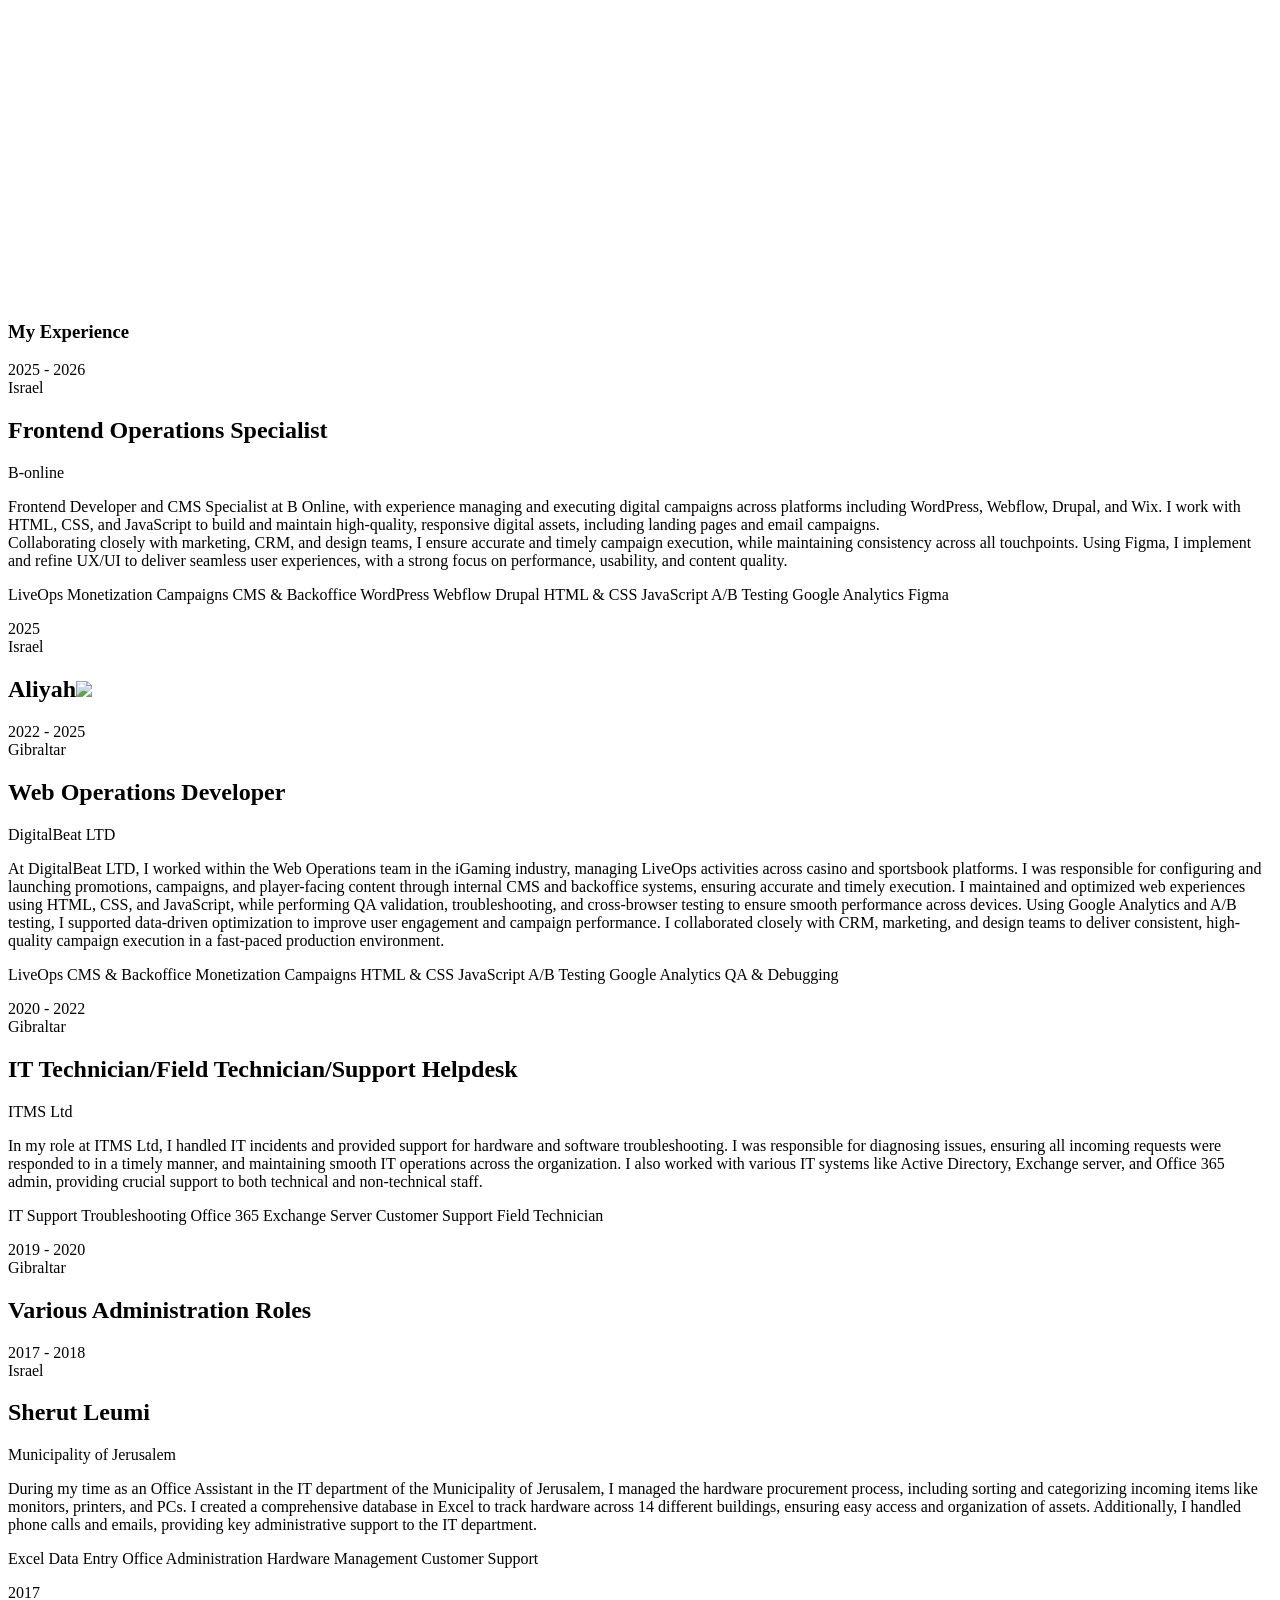
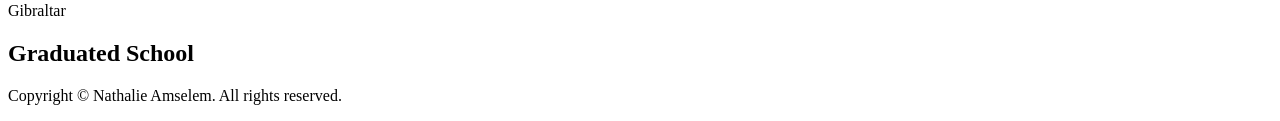
==== experience.html @ a45809c9 "Update experience.html" ====
<!DOCTYPE HTML>
<html>

<head>
    <!-- FAVICON and Tab Name-->
    <title>Nathalie Amselem</title>
    <link rel="icon" type="image/x-icon" href="images/n-favicon.png">

    <meta charset="utf-8" />
    <meta name="viewport" content="width=device-width, initial-scale=1, user-scalable=no" />
    <meta name="robots" content="noindex, nofollow">

    <!-- Fonts -->
    <link rel="preconnect" href="https://fonts.googleapis.com">
    <link rel="preconnect" href="https://fonts.gstatic.com" crossorigin>
    <link
        href="https://fonts.googleapis.com/css2?family=Assistant:wght@200..800&family=Old+Standard+TT:ital,wght@0,400;0,700;1,400&display=swap"
        rel="stylesheet">

    <!-- Link to CSS-->
    <link rel="stylesheet" href="style.css" />
    <link rel="stylesheet" href="background.css" />
    <script src="https://kit.fontawesome.com/14cfbcea0d.js" crossorigin="anonymous"></script>

    <link rel="stylesheet" href="https://cdnjs.cloudflare.com/ajax/libs/font-awesome/6.6.0/css/all.min.css"
        integrity="sha512-Kc323vGBEqzTmouAECnVceyQqyqdsSiqLQISBL29aUW4U/M7pSPA/gEUZQqv1cwx4OnYxTxve5UMg5GT6L4JJg=="
        crossorigin="anonymous" referrerpolicy="no-referrer" />

    <!-- Pages -->
    <link rel="prefetch" href="index.html" />
    <link rel="prefetch" href="projects.html" />
    <link rel="prefetch" href="experience.html" />
    <link rel="prefetch" href="contact.html" />
    <link rel="prefetch" href="playpen.html" />

</head>

<body>

    <div class="contact-background">
        <video autoplay muted loop playsinline>
            <source src="images/contact-background.mp4" type="video/mp4">
            Your browser does not support the video tag.
        </video>
    </div>

    <header>

        <nav class="nav-bar">
            <div class="svg-icon" data-title="Home">
                <a href="index.html">
                    <svg xmlns="http://www.w3.org/2000/svg" width="24" height="24" viewBox="0 0 24 24" fill="none"
                        stroke="white" stroke-width="2" stroke-linecap="round" stroke-linejoin="round">
                        <path d="M3 9l9-7 9 7v11a2 2 0 0 1-2 2H5a2 2 0 0 1-2-2z"></path>
                        <polyline points="9 22 9 12 15 12 15 22"></polyline>
                    </svg>
                </a>
            </div>
            <div class="svg-icon" data-title="Projects">
                <a href="projects.html">
                    <svg xmlns="http://www.w3.org/2000/svg" width="24" height="24" viewBox="0 0 24 24" fill="none"
                        stroke="white" stroke-width="2" stroke-linecap="round" stroke-linejoin="round">
                        <path d="M22 19a2 2 0 0 1-2 2H4a2 2 0 0 1-2-2V5a2 2 0 0 1 2-2h5l2 3h9a2 2 0 0 1 2 2z">
                        </path>
                    </svg>
                </a>
            </div>
            <div class="svg-icon" data-title="Experience">
                <a href="experience.html">
                    <svg xmlns="http://www.w3.org/2000/svg" width="24" height="24" viewBox="0 0 24 24" fill="none"
                        stroke="white" stroke-width="2" stroke-linecap="round" stroke-linejoin="round">
                        <rect x="2" y="7" width="20" height="14" rx="2" ry="2"></rect>
                        <path d="M16 21V5a2 2 0 0 0-2-2h-4a2 2 0 0 0-2 2v16"></path>
                    </svg>
                </a>
            </div>
            <div class="svg-icon" data-title="Contact">
                <a href="contact.html">
                    <svg xmlns="http://www.w3.org/2000/svg" width="24" height="24" viewBox="0 0 24 24" fill="none"
                        stroke="white" stroke-width="2" stroke-linecap="round" stroke-linejoin="round">
                        <path d="M11 4H4a2 2 0 0 0-2 2v14a2 2 0 0 0 2 2h14a2 2 0 0 0 2-2v-7"></path>
                        <path d="M18.5 2.5a2.121 2.121 0 0 1 3 3L12 15l-4 1 1-4 9.5-9.5z"></path>
                    </svg>
                </a>
            </div>
            <div class="svg-icon" data-title="Play Pen">
                <a href="playpen.html">
                    <svg xmlns="http://www.w3.org/2000/svg" width="24" height="24" viewBox="2 2 20 20" fill="none"
                        stroke="white" stroke-width="2" stroke-linecap="round" stroke-linejoin="round">
                        <line x1="6" x2="10" y1="11" y2="11" />
                        <line x1="8" x2="8" y1="9" y2="13" />
                        <line x1="15" x2="15.01" y1="12" y2="12" />
                        <line x1="18" x2="18.01" y1="10" y2="10" />
                        <path
                            d="M17.32 5H6.68a4 4 0 0 0-3.978 3.59c-.006.052-.01.101-.017.152C2.604 9.416 2 14.456 2 16a3 3 0 0 0 3 3c1 0 1.5-.5 2-1l1.414-1.414A2 2 0 0 1 9.828 16h4.344a2 2 0 0 1 1.414.586L17 18c.5.5 1 1 2 1a3 3 0 0 0 3-3c0-1.545-.604-6.584-.685-7.258-.007-.05-.011-.1-.017-.151A4 4 0 0 0 17.32 5z" />
                    </svg>
                </a>
            </div>
        </nav>

    </header>

    <main>

        <h3 class="experience-h3">My Experience</h3>

        <div class="experience">

            <div class="experience-entry">
                <div class="experience-year">
                    <span>2025 - 2026<br>
                        Israel</span>
                </div>
                <div>
                    <div class="experience-line"></div>
                    <div class="experience-dot"></div>
                </div>
                <div class="experience-content">
                    <div class="experience-title">
                        <h2>Frontend Operations Specialist</h2>
                        <p>B-online</p>
                    </div>
<p>
Frontend Developer and CMS Specialist at B Online, with experience managing and executing digital campaigns across platforms including WordPress, Webflow, Drupal, and Wix. I work with HTML, CSS, and JavaScript to build and maintain high-quality, responsive digital assets, including landing pages and email campaigns. 
<br>
Collaborating closely with marketing, CRM, and design teams, I ensure accurate and timely campaign execution, while maintaining consistency across all touchpoints. Using Figma, I implement and refine UX/UI to deliver seamless user experiences, with a strong focus on performance, usability, and content quality.
</p>

<p class="skills">
    <span class="skill">LiveOps</span>
    <span class="skill">Monetization Campaigns</span>
    <span class="skill">CMS & Backoffice</span>
    <span class="skill">WordPress</span>
    <span class="skill">Webflow</span>
    <span class="skill">Drupal</span>
    <span class="skill">HTML & CSS</span>
    <span class="skill">JavaScript</span>
    <span class="skill">A/B Testing</span>
    <span class="skill">Google Analytics</span>
    <span class="skill">Figma</span>
</p>

                </div>
            </div>


            <div class="experience-entry">
                <div class="experience-year">
                    <span>2025<br>
                        Israel</span>

                </div>
                <div>
                    <div class="experience-line"></div>
                    <div class="experience-dot"></div>
                </div>
                <div class="experience-content">
                    <h2><span>Aliyah<img
                                src="https://images.emojiterra.com/google/noto-emoji/unicode-16.0/color/svg/1f1ee-1f1f1.svg"
                                class="il-flag"></img>
                        </span>
                    </h2>
                </div>
            </div>

            <div class="experience-entry">
                <div class="experience-year">
                    <span>2022 - 2025<br>
                        Gibraltar</span>
                </div>
                <div>
                    <div class="experience-line"></div>
                    <div class="experience-dot"></div>
                </div>
<div class="experience-content">
    <div class="experience-title">
        <h2>Web Operations Developer</h2>
        <p>DigitalBeat LTD</p>
    </div>
    <p>
        At DigitalBeat LTD, I worked within the Web Operations team in the iGaming industry, managing LiveOps activities across casino and sportsbook platforms. I was responsible for configuring and launching promotions, campaigns, and player-facing content through internal CMS and backoffice systems, ensuring accurate and timely execution.
        
        I maintained and optimized web experiences using HTML, CSS, and JavaScript, while performing QA validation, troubleshooting, and cross-browser testing to ensure smooth performance across devices. Using Google Analytics and A/B testing, I supported data-driven optimization to improve user engagement and campaign performance. 
        
        I collaborated closely with CRM, marketing, and design teams to deliver consistent, high-quality campaign execution in a fast-paced production environment.
    </p>
    <p class="skills">
        <span class="skill">LiveOps</span>
        <span class="skill">CMS & Backoffice</span>
        <span class="skill">Monetization Campaigns</span>
        <span class="skill">HTML & CSS</span>
        <span class="skill">JavaScript</span>
        <span class="skill">A/B Testing</span>
        <span class="skill">Google Analytics</span>
        <span class="skill">QA & Debugging</span>
    </p>
</div>

            </div>

            <div class="experience-entry">
                <div class="experience-year">
                    <span>2020 - 2022<br>
                        Gibraltar</span>
                </div>
                <div>
                    <div class="experience-line"></div>
                    <div class="experience-dot"></div>
                </div>
                <div class="experience-content">
                    <div class="experience-title">
                        <h2>IT Technician/Field Technician/Support Helpdesk</h2>
                        <p>ITMS Ltd</p>
                    </div>
                    <p>In my role at ITMS Ltd, I handled IT incidents and provided support for hardware and software
                        troubleshooting. I was responsible for diagnosing issues, ensuring all incoming requests
                        were responded to in a timely manner, and maintaining smooth IT operations across the
                        organization. I also worked with various IT systems like Active Directory, Exchange server,
                        and Office 365 admin, providing crucial support to both technical and non-technical staff.
                    </p>
                    <p class="skills">
                        <span class="skill">IT Support</span>
                        <span class="skill">Troubleshooting</span>
                        <span class="skill">Office 365</span>
                        <span class="skill">Exchange Server</span>
                        <span class="skill">Customer Support</span>
                        <span class="skill">Field Technician</span>
                    </p>
                </div>
            </div>

            <div class="experience-entry">
                <div class="experience-year">
                    <span>2019 - 2020<br>
                        Gibraltar</span>
                </div>
                <div>
                    <div class="experience-line"></div>
                    <div class="experience-dot"></div>
                </div>
                <div class="experience-content">
                    <div class="experience-title">
                        <h2>Various Administration Roles</h2>
                    </div>
                </div>
            </div>

            <div class="experience-entry">
                <div class="experience-year">
                    <span>2017 - 2018<br>
                        Israel</span>
                </div>
                <div>
                    <div class="experience-line"></div>
                    <div class="experience-dot"></div>
                </div>
                <div class="experience-content">
                    <div class="experience-title">
                        <h2>Sherut Leumi</h2>
                        <p>Municipality of Jerusalem</p>
                    </div>
                    <p>During my time as an Office Assistant in the IT department of the Municipality of Jerusalem,
                        I managed the hardware procurement process, including sorting and categorizing incoming
                        items like monitors, printers, and PCs. I created a comprehensive database in Excel to track
                        hardware across 14 different buildings, ensuring easy access and organization of assets.
                        Additionally, I handled phone calls and emails, providing key administrative support to the
                        IT department.</p>
                    <p class="skills">
                        <span class="skill">Excel</span>
                        <span class="skill">Data Entry</span>
                        <span class="skill">Office Administration</span>
                        <span class="skill">Hardware Management</span>
                        <span class="skill">Customer Support</span>
                    </p>
                </div>
            </div>

            <div class="experience-entry">
                <div class="experience-year">
                    <span>2017<br>
                        Gibraltar
                    </span>
                </div>
                <div>
                    <div class="experience-line"></div>
                    <div class="experience-dot"></div>
                </div>
                <div class="experience-content">
                    <h2>Graduated School</h2>
                </div>
            </div>
        </div>

    </main>

    <footer>
        <p>Copyright © <span class="year"></span> Nathalie Amselem. All rights reserved.</p>
    </footer>

    <script src="script.js"></script>

</body>


</html>
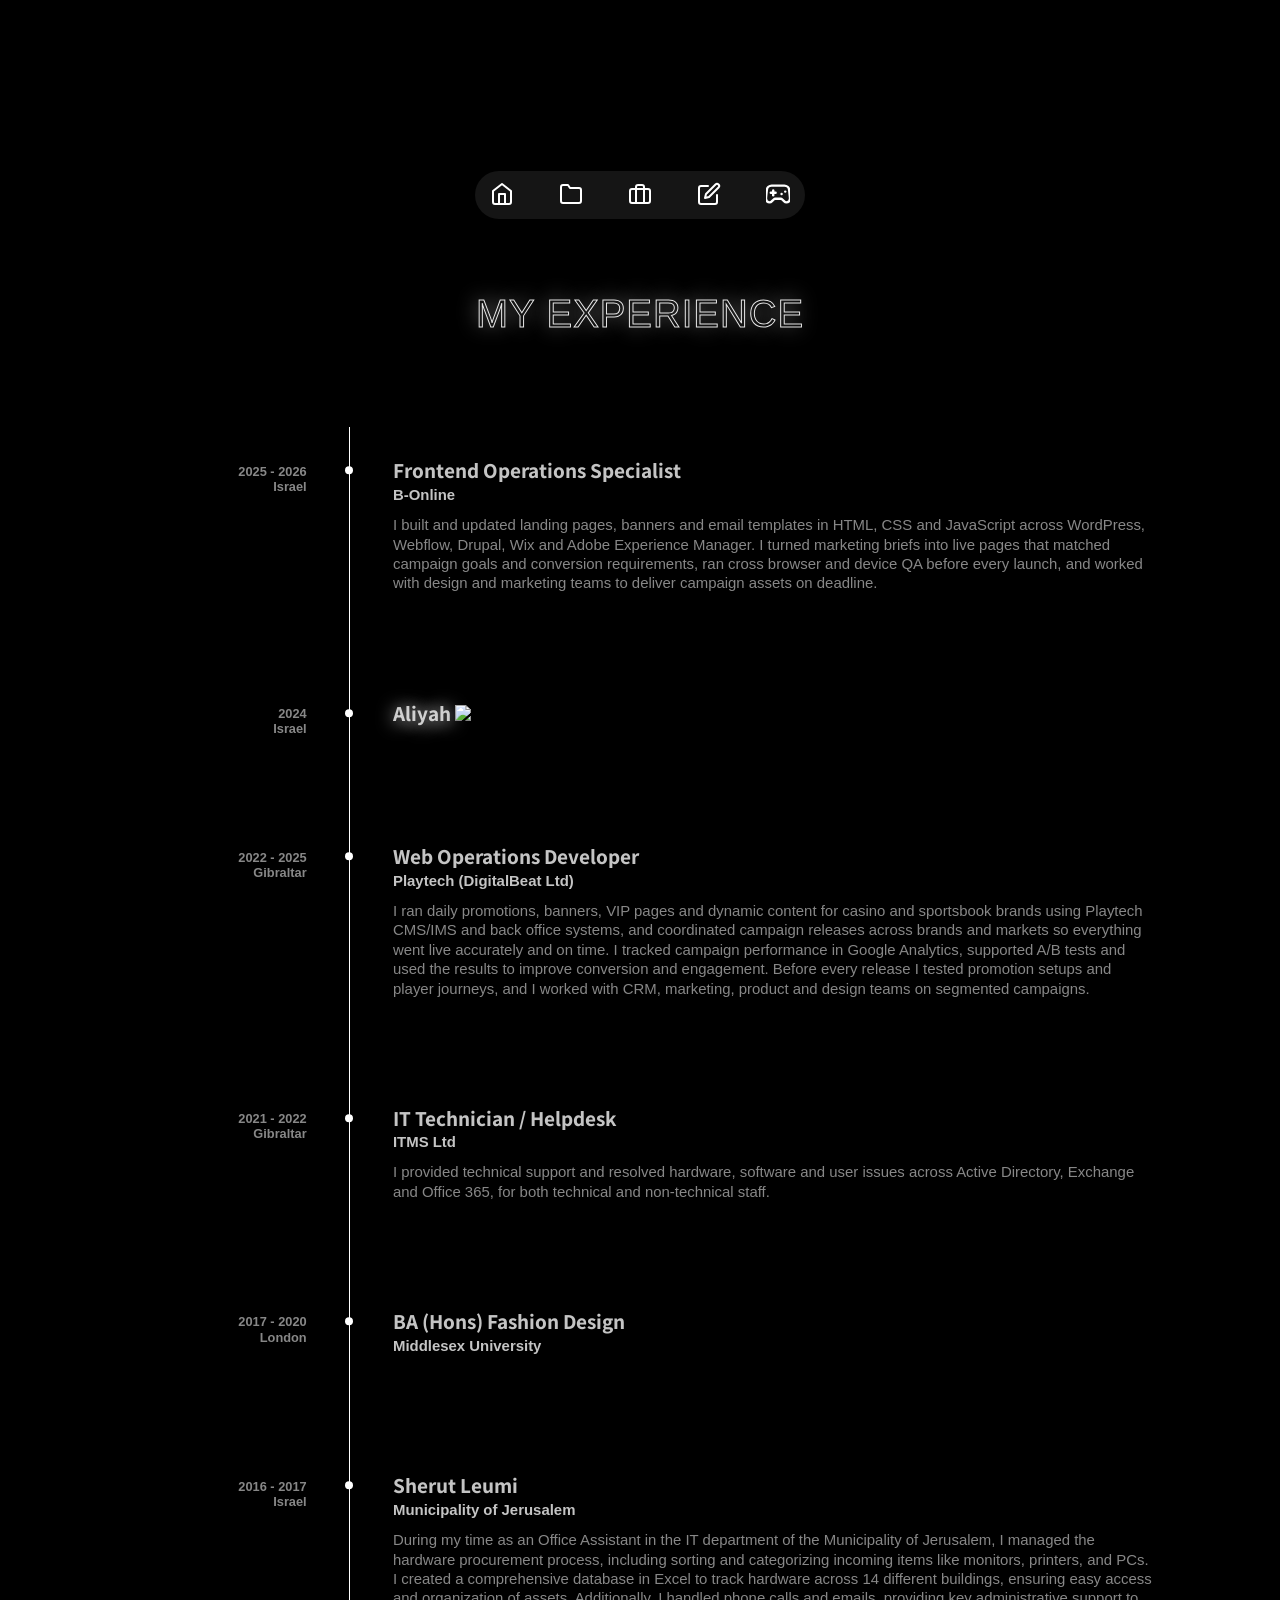
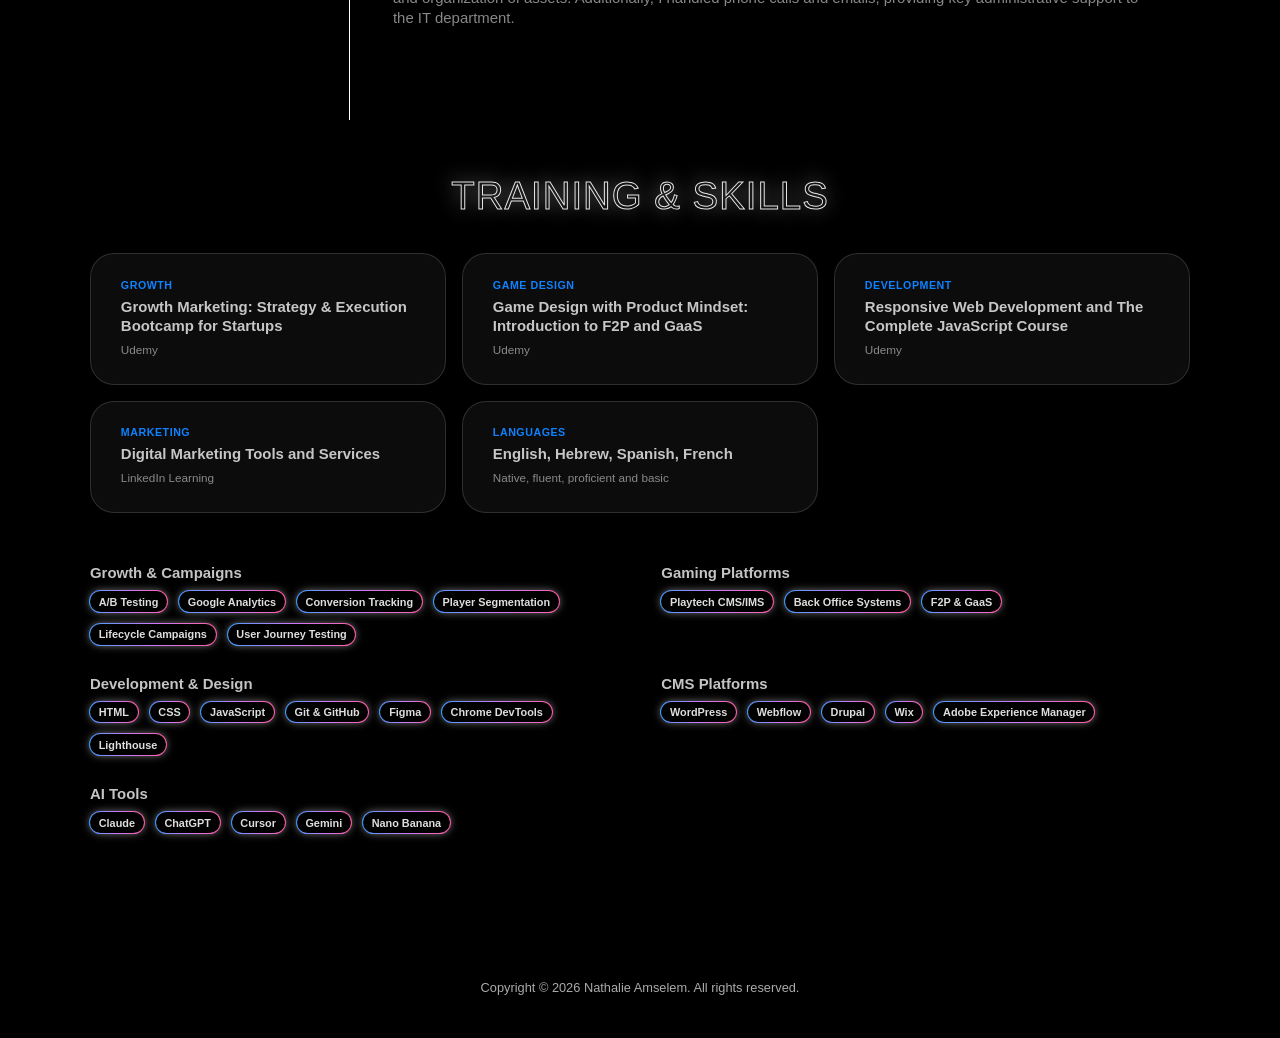
==== commit 343d067a: "Add files via upload" ====
--- a/experience.html
+++ b/experience.html
@@ -118,35 +118,43 @@
                 <div class="experience-content">
                     <div class="experience-title">
                         <h2>Frontend Operations Specialist</h2>
-                        <p>B-online</p>
-                    </div>
-<p>
-Frontend Developer and CMS Specialist at B Online, with experience managing and executing digital campaigns across platforms including WordPress, Webflow, Drupal, and Wix. I work with HTML, CSS, and JavaScript to build and maintain high-quality, responsive digital assets, including landing pages and email campaigns. 
-<br>
-Collaborating closely with marketing, CRM, and design teams, I ensure accurate and timely campaign execution, while maintaining consistency across all touchpoints. Using Figma, I implement and refine UX/UI to deliver seamless user experiences, with a strong focus on performance, usability, and content quality.
-</p>
-
-<p class="skills">
-    <span class="skill">LiveOps</span>
-    <span class="skill">Monetization Campaigns</span>
-    <span class="skill">CMS & Backoffice</span>
-    <span class="skill">WordPress</span>
-    <span class="skill">Webflow</span>
-    <span class="skill">Drupal</span>
-    <span class="skill">HTML & CSS</span>
-    <span class="skill">JavaScript</span>
-    <span class="skill">A/B Testing</span>
-    <span class="skill">Google Analytics</span>
-    <span class="skill">Figma</span>
-</p>
-
-                </div>
-            </div>
-
-
-            <div class="experience-entry">
-                <div class="experience-year">
-                    <span>2025<br>
+                        <p>B-Online</p>
+                    </div>
+                    <p>I built and updated landing pages, banners and email templates in HTML, CSS and JavaScript
+                        across WordPress, Webflow, Drupal, Wix and Adobe Experience Manager. I turned marketing briefs
+                        into live pages that matched campaign goals and conversion requirements, ran cross browser and
+                        device QA before every launch, and worked with design and marketing teams to deliver campaign
+                        assets on deadline.</p>
+                </div>
+            </div>
+
+            <!-- <div class="experience-entry">
+                <div class="experience-year">
+                    <span>2024 - 2025<br>
+                        Israel</span>
+                </div>
+                <div>
+                    <div class="experience-line"></div>
+                    <div class="experience-dot"></div>
+                </div>
+                <div class="experience-content">
+                    <div class="experience-title">
+                        <h2>Website Designer</h2>
+                        <p>DIDEA</p>
+                    </div>
+                    <p>In my role as a freelance Website Designer at DIDEA, I specialized in designing and building
+                        responsive websites on the Wix Studio.<br> I worked directly with clients to understand their
+                        needs and translated those insights into functional, aesthetically pleasing web solutions.
+                        Additionally, I handled website infrastructure management and routine maintenance to ensure
+                        optimal performance. Using knowage of UI Methodologies to create visual assets and ensured all
+                        websites
+                        were optimized for search engines, improving both visibility and user engagement.</p>
+                </div>
+            </div> -->
+
+            <div class="experience-entry">
+                <div class="experience-year">
+                    <span>2024<br>
                         Israel</span>
 
                 </div>
@@ -172,35 +180,23 @@
                     <div class="experience-line"></div>
                     <div class="experience-dot"></div>
                 </div>
-<div class="experience-content">
-    <div class="experience-title">
-        <h2>Web Operations Developer</h2>
-        <p>DigitalBeat LTD</p>
-    </div>
-    <p>
-        At DigitalBeat LTD, I worked within the Web Operations team in the iGaming industry, managing LiveOps activities across casino and sportsbook platforms. I was responsible for configuring and launching promotions, campaigns, and player-facing content through internal CMS and backoffice systems, ensuring accurate and timely execution.
-        
-        I maintained and optimized web experiences using HTML, CSS, and JavaScript, while performing QA validation, troubleshooting, and cross-browser testing to ensure smooth performance across devices. Using Google Analytics and A/B testing, I supported data-driven optimization to improve user engagement and campaign performance. 
-        
-        I collaborated closely with CRM, marketing, and design teams to deliver consistent, high-quality campaign execution in a fast-paced production environment.
-    </p>
-    <p class="skills">
-        <span class="skill">LiveOps</span>
-        <span class="skill">CMS & Backoffice</span>
-        <span class="skill">Monetization Campaigns</span>
-        <span class="skill">HTML & CSS</span>
-        <span class="skill">JavaScript</span>
-        <span class="skill">A/B Testing</span>
-        <span class="skill">Google Analytics</span>
-        <span class="skill">QA & Debugging</span>
-    </p>
-</div>
-
-            </div>
-
-            <div class="experience-entry">
-                <div class="experience-year">
-                    <span>2020 - 2022<br>
+                <div class="experience-content">
+                    <div class="experience-title">
+                        <h2>Web Operations Developer</h2>
+                        <p>Playtech (DigitalBeat Ltd)</p>
+                    </div>
+                    <p>I ran daily promotions, banners, VIP pages and dynamic content for casino and sportsbook brands
+                        using Playtech CMS/IMS and back office systems, and coordinated campaign releases across brands
+                        and markets so everything went live accurately and on time. I tracked campaign performance in
+                        Google Analytics, supported A/B tests and used the results to improve conversion and engagement.
+                        Before every release I tested promotion setups and player journeys, and I worked with CRM,
+                        marketing, product and design teams on segmented campaigns.</p>
+                </div>
+            </div>
+
+            <div class="experience-entry">
+                <div class="experience-year">
+                    <span>2021 - 2022<br>
                         Gibraltar</span>
                 </div>
                 <div>
@@ -209,45 +205,34 @@
                 </div>
                 <div class="experience-content">
                     <div class="experience-title">
-                        <h2>IT Technician/Field Technician/Support Helpdesk</h2>
+                        <h2>IT Technician / Helpdesk</h2>
                         <p>ITMS Ltd</p>
                     </div>
-                    <p>In my role at ITMS Ltd, I handled IT incidents and provided support for hardware and software
-                        troubleshooting. I was responsible for diagnosing issues, ensuring all incoming requests
-                        were responded to in a timely manner, and maintaining smooth IT operations across the
-                        organization. I also worked with various IT systems like Active Directory, Exchange server,
-                        and Office 365 admin, providing crucial support to both technical and non-technical staff.
-                    </p>
-                    <p class="skills">
-                        <span class="skill">IT Support</span>
-                        <span class="skill">Troubleshooting</span>
-                        <span class="skill">Office 365</span>
-                        <span class="skill">Exchange Server</span>
-                        <span class="skill">Customer Support</span>
-                        <span class="skill">Field Technician</span>
-                    </p>
-                </div>
-            </div>
-
-            <div class="experience-entry">
-                <div class="experience-year">
-                    <span>2019 - 2020<br>
-                        Gibraltar</span>
-                </div>
-                <div>
-                    <div class="experience-line"></div>
-                    <div class="experience-dot"></div>
-                </div>
-                <div class="experience-content">
-                    <div class="experience-title">
-                        <h2>Various Administration Roles</h2>
-                    </div>
-                </div>
-            </div>
-
-            <div class="experience-entry">
-                <div class="experience-year">
-                    <span>2017 - 2018<br>
+                    <p>I provided technical support and resolved hardware, software and user issues across Active
+                        Directory, Exchange and Office 365, for both technical and non-technical staff.</p>
+                </div>
+            </div>
+
+            <div class="experience-entry">
+                <div class="experience-year">
+                    <span>2017 - 2020<br>
+                        London</span>
+                </div>
+                <div>
+                    <div class="experience-line"></div>
+                    <div class="experience-dot"></div>
+                </div>
+                <div class="experience-content">
+                    <div class="experience-title">
+                        <h2>BA (Hons) Fashion Design</h2>
+                        <p>Middlesex University</p>
+                    </div>
+                </div>
+            </div>
+
+            <div class="experience-entry">
+                <div class="experience-year">
+                    <span>2016 - 2017<br>
                         Israel</span>
                 </div>
                 <div>
@@ -265,30 +250,96 @@
                         hardware across 14 different buildings, ensuring easy access and organization of assets.
                         Additionally, I handled phone calls and emails, providing key administrative support to the
                         IT department.</p>
-                    <p class="skills">
-                        <span class="skill">Excel</span>
-                        <span class="skill">Data Entry</span>
-                        <span class="skill">Office Administration</span>
-                        <span class="skill">Hardware Management</span>
-                        <span class="skill">Customer Support</span>
-                    </p>
-                </div>
-            </div>
-
-            <div class="experience-entry">
-                <div class="experience-year">
-                    <span>2017<br>
-                        Gibraltar
-                    </span>
-                </div>
-                <div>
-                    <div class="experience-line"></div>
-                    <div class="experience-dot"></div>
-                </div>
-                <div class="experience-content">
-                    <h2>Graduated School</h2>
-                </div>
-            </div>
+                </div>
+            </div>
+        </div>
+
+        <h3 class="experience-h3">Training & Skills</h3>
+
+        <div class="training">
+
+            <div class="training-grid">
+                <div class="training-card">
+                    <p class="training-type">Growth</p>
+                    <h4>Growth Marketing: Strategy & Execution Bootcamp for Startups</h4>
+                    <p>Udemy</p>
+                </div>
+                <div class="training-card">
+                    <p class="training-type">Game design</p>
+                    <h4>Game Design with Product Mindset: Introduction to F2P and GaaS</h4>
+                    <p>Udemy</p>
+                </div>
+                <div class="training-card">
+                    <p class="training-type">Development</p>
+                    <h4>Responsive Web Development and The Complete JavaScript Course</h4>
+                    <p>Udemy</p>
+                </div>
+                <div class="training-card">
+                    <p class="training-type">Marketing</p>
+                    <h4>Digital Marketing Tools and Services</h4>
+                    <p>LinkedIn Learning</p>
+                </div>
+                <div class="training-card">
+                    <p class="training-type">Languages</p>
+                    <h4>English, Hebrew, Spanish, French</h4>
+                    <p>Native, fluent, proficient and basic</p>
+                </div>
+            </div>
+
+            <div class="skill-groups">
+                <div class="skill-group">
+                    <h4>Growth & Campaigns</h4>
+                    <p class="skills">
+                        <span class="skill">A/B Testing</span>
+                        <span class="skill">Google Analytics</span>
+                        <span class="skill">Conversion Tracking</span>
+                        <span class="skill">Player Segmentation</span>
+                        <span class="skill">Lifecycle Campaigns</span>
+                        <span class="skill">User Journey Testing</span>
+                    </p>
+                </div>
+                <div class="skill-group">
+                    <h4>Gaming Platforms</h4>
+                    <p class="skills">
+                        <span class="skill">Playtech CMS/IMS</span>
+                        <span class="skill">Back Office Systems</span>
+                        <span class="skill">F2P & GaaS</span>
+                    </p>
+                </div>
+                <div class="skill-group">
+                    <h4>Development & Design</h4>
+                    <p class="skills">
+                        <span class="skill">HTML</span>
+                        <span class="skill">CSS</span>
+                        <span class="skill">JavaScript</span>
+                        <span class="skill">Git & GitHub</span>
+                        <span class="skill">Figma</span>
+                        <span class="skill">Chrome DevTools</span>
+                        <span class="skill">Lighthouse</span>
+                    </p>
+                </div>
+                <div class="skill-group">
+                    <h4>CMS Platforms</h4>
+                    <p class="skills">
+                        <span class="skill">WordPress</span>
+                        <span class="skill">Webflow</span>
+                        <span class="skill">Drupal</span>
+                        <span class="skill">Wix</span>
+                        <span class="skill">Adobe Experience Manager</span>
+                    </p>
+                </div>
+                <div class="skill-group">
+                    <h4>AI Tools</h4>
+                    <p class="skills">
+                        <span class="skill">Claude</span>
+                        <span class="skill">ChatGPT</span>
+                        <span class="skill">Cursor</span>
+                        <span class="skill">Gemini</span>
+                        <span class="skill">Nano Banana</span>
+                    </p>
+                </div>
+            </div>
+
         </div>
 
     </main>
@@ -301,6 +352,4 @@
 
 </body>
 
-
-</html>
-
+</html>
--- a/style.css
+++ b/style.css
@@ -0,0 +1,2518 @@
+* {
+	margin: 0;
+	padding: 0;
+	border: 0;
+	font-size: 100%;
+	font: inherit;
+	vertical-align: baseline;
+}
+
+html {
+	box-sizing: border-box;
+	background: #000000;
+	scroll-behavior: smooth;
+}
+
+
+body {
+	line-height: 1;
+	-webkit-text-size-adjust: none;
+	color: #fff;
+	font-size: 16pt;
+	font-weight: 300;
+	-ms-overflow-style: scrollbar;
+	transition: transform 0.5s ease-in-out;
+}
+
+html,
+body {
+	height: auto;
+	font-family: "Satoshi", "Satoshi Placeholder", sans-serif;
+}
+
+/* Sliding left (forward) */
+.slide-left {
+	transform: translateX(-100%);
+}
+
+/* Sliding right (backward) */
+.slide-right {
+	transform: translateX(100%);
+}
+
+@keyframes slideOut {
+	from {
+		transform: translateX(0);
+	}
+
+	to {
+		transform: translateX(-100%);
+	}
+}
+
+a {
+	text-decoration: none;
+	color: inherit;
+	cursor: pointer;
+	display: inline-block;
+	transition: transform 0.3s ease-in-out;
+}
+
+a:hover {
+	text-decoration: none;
+}
+
+.italic {
+	font-style: italic;
+	font-family: "Old Standard TT", serif;
+	letter-spacing: -1px;
+	font-size: 1.3em;
+}
+
+.glow {
+	color: #ffffff;
+	position: relative;
+	display: inline-block;
+	text-decoration: none;
+}
+
+.glow::before {
+	content: "";
+	position: absolute;
+	left: 0;
+	bottom: 5px;
+	width: 100%;
+	height: 2px;
+	background: linear-gradient(90deg, transparent, #f7941d, transparent);
+	background-size: 200% 100%;
+	animation: glowMove 2s linear infinite;
+	box-shadow: 0 0 10px #f7941d, 0 0 20px #f7941d, 0 0 30px #f7941d;
+	border-radius: 50%;
+}
+
+
+@keyframes glowMove {
+	0% {
+		background-position: -100% 0;
+	}
+
+	100% {
+		background-position: 100% 0;
+	}
+}
+
+@font-face {
+	font-family: 'Poetsen One';
+	font-style: normal;
+	font-weight: 400;
+	font-display: swap;
+	src: url(https://fonts.gstatic.com/s/poetsenone/v3/ke8hOgIaMUB37xCgvCntWuIoofM.woff2) format('woff2');
+	unicode-range: U+0000-00FF, U+0131, U+0152-0153, U+02BB-02BC, U+02C6, U+02DA, U+02DC, U+0304, U+0308, U+0329, U+2000-206F, U+20AC, U+2122, U+2191, U+2193, U+2212, U+2215, U+FEFF, U+FFFD;
+}
+
+/* HEADER */
+
+.nav-bar {
+	background-color: #99999923;
+	display: flex;
+	flex-direction: row;
+	justify-content: center;
+	gap: 25px;
+	width: auto;
+	max-width: 330px;
+	margin: 0.8em auto 0em auto;
+	padding: 0em 0em 0.1em 0em;
+	border-radius: 24px;
+}
+
+.svg-icon {
+	position: relative;
+	display: flex;
+	justify-content: center;
+	align-items: center;
+	cursor: pointer;
+	padding: 10px 10px 10px 10px;
+}
+
+.svg-icon a {
+	pointer-events: auto;
+}
+
+.svg-icon::after {
+	content: attr(data-title);
+	position: absolute;
+	bottom: -20px;
+	left: 50%;
+	transform: translate(-50%, -10px);
+	background-color: #ffffff24;
+	color: #ffffff;
+	font-size: 12px;
+	padding: 0.3em 0.8em;
+	border-radius: 48px;
+	white-space: nowrap;
+	opacity: 0;
+	visibility: hidden;
+	transition: opacity 0.3s ease, transform 0.3s ease, visibility 0.3s ease;
+}
+
+.svg-icon:hover::after {
+	opacity: 1;
+	visibility: visible;
+	transform: translate(-50%, 0);
+}
+
+.svg-icon svg {
+	vertical-align: middle;
+}
+
+.svg-icon:last-child {
+	padding: 11px 10px 10px 10px;
+}
+
+@media screen and (max-width: 700px) {
+	.nav-bar {
+		gap: 10px;
+		max-width: 280px;
+	}
+}
+
+/* Home */
+
+/* Section 1 */
+
+.section-1 {
+	display: flex;
+	flex-direction: row-reverse;
+	gap: 2em;
+	margin: 2em 2em 0em 2em;
+}
+
+.container {
+	border-radius: 48px;
+	margin: 0em 0em;
+	border-bottom: none;
+	border: solid 1px #ffffff25;
+	background-color: #000000e8;
+	-webkit-mask: linear-gradient(180deg, #000000 0%, #000000 80%, transparent 100%);
+	mask: linear-gradient(180deg, #000000 0%, #000000 80%, transparent 100%);
+}
+
+.container:first-child {
+	flex: 8;
+	padding: 0em 0em 2em 0em;
+}
+
+.container:last-child {
+	flex: 2;
+}
+
+.section-1-flex {
+	display: flex;
+	flex-direction: row;
+	justify-content: space-between;
+}
+
+.emoji-title {
+	display: flex;
+	flex-direction: row;
+	align-items: center;
+	padding: 1.3em 2em 0em 2em;
+	gap: 5px;
+}
+
+.emoji-title img {
+	width: 60px;
+	height: auto;
+}
+
+.emoji-title div {
+	display: flex;
+	flex-direction: column;
+}
+
+.emoji-title h5 {
+	color: #ffffff;
+	font-weight: 500;
+	font-size: 1em;
+	margin: 0em 0em 0em 0em;
+	padding: 0;
+	line-height: 1.1;
+	font-family: Poetsen One, sans-serif;
+}
+
+.emoji-title p {
+	color: #ababab;
+	font-weight: 500;
+	font-size: 0.75em;
+	margin: 0em 0em 0em 0.1em;
+	padding: 0;
+	line-height: 1.2;
+}
+
+.social-icons {
+	display: flex;
+	gap: 15px;
+	align-items: center;
+	margin: 0em 2em 0em 0em;
+}
+
+.icon {
+	display: inline-block;
+	padding: 6px 7px 0px 7px;
+	border-radius: 16px;
+	transition: all 0.3s ease;
+	margin: 0;
+}
+
+.border {
+	/* box-shadow: #0000001a 0px 4px 10px -2px,
+		#0000001a 0px 2px 2px -1px,
+		#ffffff1a 0px 0px 0px 1px; */
+	background: #00000000;
+	color: #fff;
+	padding: 0.5em 0em;
+	border: none;
+	font-size: 0.8em;
+	cursor: pointer;
+	transition: all 0.3s ease;
+	border: solid 1px #373737;
+	border-image: linear-gradient(to right, #0e82ff, #bc50ff, #ff308a) 1;
+}
+
+.border:hover {
+	box-shadow: #0000001a 0px 4px 10px -2px,
+		#0000001a 0px 2px 2px -1px,
+		#ffffff1a 0px 0px 0px 3px;
+	cursor: pointer;
+}
+
+.content {
+	padding: 2em 3em 0em 3em;
+}
+
+h2 {
+	color: #ffffff;
+	font-family: Poetsen One, sans-serif;
+	font-size: 1.5em;
+	font-weight: 500;
+	letter-spacing: -0.4px;
+	line-height: 1.3;
+	margin: 0em 0em 1em 0em;
+	background: linear-gradient(to right,
+			#194bff 20%,
+			#9d00ff 30%,
+			#9d00ff 70%,
+			#ff308a 80%);
+	-webkit-background-clip: text;
+	background-clip: text;
+	-webkit-text-fill-color: transparent;
+	text-fill-color: transparent;
+	background-size: 500% auto;
+	animation: textShine 1.5s ease-in-out infinite alternate;
+}
+
+@keyframes textShine {
+	0% {
+		background-position: 0% 50%;
+	}
+
+	100% {
+		background-position: 100% 50%;
+	}
+}
+
+.content p {
+	color: #ababab;
+	font-size: 1em;
+	font-weight: 500;
+	letter-spacing: -0.4px;
+	line-height: 1.5;
+	margin: 0em 0em 0.5em 0em;
+	padding: 0em 0em 1em 0em;
+}
+
+.emoji-background {
+	display: flex;
+	align-items: center;
+	justify-content: center;
+}
+
+.emoji-background img {
+	margin: 1em;
+	padding: 0;
+	max-width: 350px;
+	width: 350vw;
+	height: auto;
+}
+
+@media screen and (max-width: 1188px) {
+	.section-1-container:first-child {
+		-webkit-mask: linear-gradient(180deg, #000000 0%, #000000 80%, transparent 100%);
+		mask: linear-gradient(180deg, #000000 0%, #000000 80%, transparent 100%);
+		opacity: 70%;
+	}
+
+}
+
+@media screen and (max-width: 1000px) {
+	.section-1 {
+		flex-direction: column;
+		gap: 2em;
+		background: linear-gradient(to bottom, #000000d7, #00000000);
+		border-radius: 48px;
+	}
+
+	.container:first-child,
+	.container:last-child {
+		background: transparent;
+		padding: 0em 0em 0em 0em;
+	}
+
+	.container {
+		-webkit-mask: linear-gradient(180deg, #000000 0%, #000000 0%) !important;
+		mask: linear-gradient(180deg, #000000 0%, #000000 0%) !important;
+	}
+
+	.emoji-title {
+		padding: 2em 2em 0.5em 1em;
+	}
+
+	.content {
+		margin: 0em 0em 1em 0em;
+	}
+}
+
+@media screen and (max-width: 540px) {
+	.section-1,
+	.section-3,
+	.section-4 {
+		margin: 2em 1em 0em 1em;
+	}
+
+	.content {
+		padding: 1em 0em 0em 0.5em;
+		margin: 0.5em 1em 0em 1em;
+	}
+
+	.section-3 .content {
+		padding: 1em 0em 1em 0.5em;
+	}
+
+	.section-1-flex {
+		flex-direction: column;
+	}
+
+	.social-icons {
+		margin: 0em 0em 0em 1.3em;
+	}
+
+	.emoji-background img {
+		margin: 0.5em 1em;
+	}
+
+}
+
+@media screen and (max-width: 400px) {
+	.section-1 {
+		transform: scale(0.9);
+		margin: 0;
+	}
+
+	.emoji-background img {
+		width: 200vw;
+	}
+}
+
+/* Section 2 */
+
+.section-2 {
+	margin: 1em 0em 0em 0em;
+}
+
+.marquee {
+	width: 100%;
+	overflow: hidden;
+	position: relative;
+	z-index: 0;
+	padding: 20px 0;
+	display: flex;
+	justify-content: center;
+	align-items: center;
+	mask-image: linear-gradient(to right, transparent, transparent 10%, #000000e6 20%, #000000e6 80%, transparent 90%, transparent);
+	-webkit-mask-image: linear-gradient(to right, transparent, transparent 10%, #000000e6 20%, #000000e6 80%, transparent 90%, transparent);
+	background: linear-gradient(to right, transparent, transparent 20%, #000000e8 30%, #000000e8 70%, transparent 80%, transparent);
+	border: solid 1px #ffffff2d;
+}
+
+.marquee-content {
+	display: flex;
+	align-items: center;
+	gap: 50px;
+	animation: marqueeMove 80s linear infinite;
+	width: max-content;
+	white-space: nowrap;
+}
+
+.marquee-content li,
+li {
+	list-style: none;
+	flex-shrink: 0;
+}
+
+.marquee-content img {
+	object-fit: contain;
+	display: block;
+	height: 40px;
+}
+
+@keyframes marqueeMove {
+	0% {
+		transform: translateX(0);
+	}
+
+	100% {
+		transform: translateX(-50%);
+	}
+}
+
+.marquee-content:after {
+	content: '';
+	display: block;
+	width: 0;
+}
+
+@media screen and (max-width: 1000px) {
+	.marquee {
+		background: linear-gradient(to right, transparent 2%, #000000 10%, #000000 80%, transparent 98%);
+		margin: 1em 0em 0em 0em;
+	}
+}
+
+@media (max-width: 768px) {
+	.section-2 {
+		margin: 0em 0em 0em 0em;
+	}
+
+	.marquee {
+		mask-image: linear-gradient(to right, transparent, transparent 5%, #000000e6 15%, #000000e6 85%, transparent 95%, transparent);
+		-webkit-mask-image: linear-gradient(to right, transparent, transparent 5%, #000000e6 15%, #000000e6 85%, transparent 95%, transparent);
+		background: linear-gradient(to right, transparent 2%, #000000 10%, #000000 90%, transparent 98%);
+	}
+}
+
+@media screen and (max-width: 540px) {
+	.marquee {
+		margin: 2em 0em 0em 0em;
+	}
+}
+
+/* Section 3 */
+
+.section-3 {
+	display: flex;
+	flex-direction: row;
+	gap: 2em;
+	margin: 2em 2em 0em 2em;
+}
+
+.section-3 .content .glow:nth-of-type(1)::before {
+	background: linear-gradient(90deg, #fff, #da0000, #fff);
+	box-shadow: 0 0 10px #da0000, 0 0 20px #fff, 0 0 30px #da0000;
+	background-size: 200% 100%;
+	animation: glowMove 2s linear infinite;
+}
+
+.section-3 .content .glow:nth-of-type(2)::before {
+	background: linear-gradient(90deg, #c20f2d, #002e83, #c20f2d);
+	box-shadow: 0 0 10px #f7c700, 0 0 20px #f7c700, 0 0 30px #f7c700;
+	background-size: 200% 100%;
+	animation: glowMove 2s linear infinite;
+}
+
+.section-3 .content .glow:nth-of-type(3)::before {
+	background: linear-gradient(90deg, #c22229, #006230, #c22229);
+	box-shadow: 0 0 10px #c22229, 0 0 20px #c22229, 0 0 30px #c22229;
+	background-size: 200% 100%;
+	animation: glowMove 2s linear infinite;
+}
+
+.btn {
+	background: #000000;
+	color: #fff;
+	font-weight: 300 !important;
+	padding: 0.5em 0.6em 0.5em 0.8em;
+	font-size: 0.8em;
+	margin: 0em 0em 0em 0em;
+}
+
+.btn-flex {
+	display: flex;
+	align-items: center;
+	gap: 0.4em;
+}
+
+.btn svg {
+	width: 1.3em;
+	height: auto;
+	margin: 0.3em 0em 0em 0em;
+}
+
+@media screen and (max-width: 1000px) {
+	.section-3 {
+		flex-direction: column;
+		gap: 2em;
+		background: linear-gradient(to bottom, #000000d7, #00000000);
+		border-radius: 48px;
+		margin: 1em 2em 0em 2em;
+	}
+
+	.btn {
+		display: flex;
+		margin: 0.5em auto 0em auto;
+	}
+}
+
+@media screen and (max-width: 540px) {
+	.section-3 {
+		margin: 2em 1em 0em 1em;
+		gap: 1em;
+	}
+
+	.btn {
+		margin: 0.5em auto 1em auto;
+	}
+}
+
+/* Section 4 */
+
+.section-4 {
+	margin: 2em 2em 0em 2em;
+}
+
+@media screen and (max-width: 1000px) {
+	.section-4 {
+		background: linear-gradient(to bottom, #000000d7, #00000000);
+		border-radius: 48px;
+		margin: 2em 1em 3em 1em;
+	}
+}
+
+.pillars {
+	display: grid;
+	grid-template-columns: repeat(4, minmax(0, 1fr));
+	gap: 1em;
+	margin: 0.5em 0em 1.5em 0em;
+}
+
+.pillar {
+	padding: 1.2em 1.2em 0.4em 1.2em;
+	border: solid 1px #ffffff25;
+	border-radius: 24px;
+	background-color: #ffffff08;
+}
+
+.pillar h4 {
+	color: #ffffff;
+	font-family: Poetsen One, sans-serif;
+	font-weight: 500;
+	font-size: 0.9em;
+	line-height: 1.2;
+	margin: 0em 0em 0.5em 0em;
+}
+
+.content .pillar p {
+	font-size: 0.75em;
+	line-height: 1.5;
+	margin: 0em;
+	padding: 0em 0em 1em 0em;
+}
+
+.section-4 .btn {
+	margin: 0em 0em 2em 0em;
+}
+
+@media screen and (max-width: 1000px) {
+	.pillars {
+		grid-template-columns: repeat(2, minmax(0, 1fr));
+	}
+
+	.section-4 .btn {
+		display: flex;
+		margin: 0.5em auto 1em auto;
+	}
+}
+
+@media screen and (max-width: 540px) {
+	.pillars {
+		grid-template-columns: minmax(0, 1fr);
+	}
+}
+
+/* Projects */
+
+.projects {
+	margin: -1em auto 5em auto;
+}
+
+@font-face {
+	font-family: 'Impact';
+	src: url('path/to/impact/impact-regular.woff2') format('woff2'),
+		url('path/to/impact/impact-regular.woff') format('woff');
+	font-weight: normal;
+	font-style: normal;
+	font-display: swap;
+}
+
+@font-face {
+	font-family: 'Impact';
+	src: url('path/to/impact/impact-bold.woff2') format('woff2'),
+		url('path/to/impact/impact-bold.woff') format('woff');
+	font-weight: bold;
+	font-style: normal;
+}
+
+
+.projects h2,
+.experience-h3 {
+	font-size: 2em;
+	font-family: 'Impact', sans-serif;
+	-webkit-font-smoothing: antialiased;
+	-moz-osx-font-smoothing: grayscale;
+	text-align: center;
+	text-transform: uppercase;
+	margin: 2em 0.5em 0.5em 0.5em;
+	font-weight: 400;
+	line-height: 1;
+	-webkit-text-fill-color: #ffffff;
+	background: none;
+	text-shadow: -1px -1px 20px #ffffff73;
+	-webkit-text-stroke: 1px #ffffffe6;
+	-moz-text-fill-color: transparent;
+	-webkit-text-fill-color: transparent;
+	letter-spacing: 1px;
+}
+
+.projects h2:first-child {
+	margin: 1.5em auto 0.2em auto;
+}
+
+/* Toggle */
+
+.toggle-container {
+	text-align: center;
+	margin: 0em 0em 1em 0em;
+}
+
+.switch {
+	position: relative;
+	display: inline-block;
+	width: 100px;
+	height: 33px;
+}
+
+.switch input {
+	display: none;
+}
+
+.slider {
+	position: absolute;
+	cursor: pointer;
+	top: 0;
+	left: 0;
+	right: 0;
+	bottom: 0;
+	background-color: #030305;
+	transition: .4s;
+	border: solid 1px #4b4b4b;
+	border-radius: 30px;
+	box-shadow: 0px 0px 10px 0px #ffffff61;
+}
+
+.slider:before {
+	position: absolute;
+	content: "";
+	height: 23px;
+	width: 23px;
+	left: 5px;
+	bottom: 4px;
+	background-color: #ffffff;
+	transition: .4s;
+}
+
+input:checked+.slider {
+	background-color: #0a1123;
+}
+
+input:checked+.slider:before {
+	transform: translateX(65px);
+}
+
+.on {
+	display: none;
+	left: 20% !important;
+}
+
+.off {
+	left: 60%;
+}
+
+.on,
+.off {
+	color: #ffffff;
+	position: absolute;
+	transform: translate(-50%, -50%);
+	top: 35%;
+	left: 36%;
+	font-size: 0.5em;
+	user-select: none;
+	text-transform: uppercase;
+	font-weight: 700;
+	transform: scale(1, 1.4);
+}
+
+input:checked+.slider .on {
+	display: block;
+}
+
+input:checked+.slider .off {
+	display: none;
+}
+
+.slider.round:before {
+	border-radius: 50%;
+}
+
+.desktop {
+	display: block;
+}
+
+.mobile {
+	display: none;
+}
+
+@media (max-width: 600px) {
+	.toggle-container {
+		text-align: center;
+		margin: 0.5em 0em 2em 0em;
+	}
+}
+
+/* End of Toogle */
+
+.project-container:nth-of-type(1) .projects-logo {
+	width: 170px;
+	margin: 0em 0em 0.5em 4em;
+}
+
+.project-container:nth-of-type(2) .projects-logo {
+	width: 100px;
+	margin: 2em 0em 0em 4em;
+}
+
+.project-container:nth-of-type(3) .projects-logo {
+	width: 230px;
+	margin: 3em 0em 0.5em 4em;
+}
+
+.project-container:nth-of-type(4) .projects-logo {
+	width: 140px;
+	margin: 3em 0em 0.5em 4em;
+}
+
+
+.projects-marquee {
+	display: flex;
+	overflow: hidden;
+	user-select: none;
+	max-width: 100%;
+	margin: 0;
+	padding: 0;
+}
+
+.projects-marquee__content {
+	animation: projects-marquee-scroll 45s linear infinite;
+	display: flex;
+	flex-shrink: 0;
+	justify-content: space-evenly;
+	min-width: 100%;
+	padding: 0;
+	margin: 0em 0.5em 0em 0em;
+	gap: 10px;
+}
+
+
+.project-container:nth-of-type(2) .projects-marquee__content,
+.project-container:nth-of-type(4) .projects-marquee__content {
+	animation: projects-marquee-scroll-reverse 45s linear infinite;
+}
+
+.projects-marquee__content>li {
+	list-style-type: none;
+	display: flex;
+	align-items: center;
+	margin: 0em 0em 0em 0em;
+}
+
+.projects-marquee__project {
+	display: flex;
+	flex-direction: row;
+	overflow: hidden;
+	height: auto;
+}
+
+.desktop .projects-marquee__project {
+	width: 500px;
+}
+
+.mobile .projects-marquee__project {
+	width: 300px;
+}
+
+.projects-marquee__project__image {
+	width: 100%;
+	display: flex;
+	justify-content: center;
+	align-items: center;
+}
+
+.projects-marquee__project__image img {
+	width: 100%;
+	height: auto;
+}
+
+.desktop .projects-marquee__project__image img,
+.mobile .projects-marquee__project__image img {
+	border-radius: 12px;
+}
+
+.projects-marquee:hover .projects-marquee__content {
+	animation-play-state: paused;
+}
+
+@media (prefers-reduced-motion: reduce) {
+	.projects-marquee__content {
+		animation-play-state: paused !important;
+	}
+}
+
+@keyframes projects-marquee-scroll {
+	from {
+		transform: translateX(0);
+	}
+
+	to {
+		transform: translateX(-100%);
+	}
+}
+
+@keyframes projects-marquee-scroll-reverse {
+	from {
+		transform: translateX(-100%);
+	}
+
+	to {
+		transform: translateX(0);
+	}
+}
+
+.tile-bgd {
+	border-radius: 12px;
+	margin: 0;
+	padding: 0;
+	width: 350px;
+	height: 350px;
+	max-width: 350px;
+	max-height: 350px;
+	border: solid 1px #3a3a3a;
+}
+
+.didea {
+	background-color: #fde2d5;
+}
+
+.wedding {
+	background-color: #000000;
+}
+
+.ask {
+	background-color: #fce4de;
+}
+
+.omnifood {
+	background-color: #fcf2e9;
+}
+
+.nasonex {
+	background-color: #b9dde5;
+}
+
+.aerius {
+	background-color: #478493;
+}
+
+.naor {
+	background-color: #4b131e;
+}
+
+.aerius-nasonex {
+	background-color: #81a7b0;
+	display: flex;
+	flex-direction: column;
+	padding: 0em 1em;
+}
+
+.project-flex {
+	display: flex;
+	justify-content: center;
+}
+
+.tile-bgd img {
+	border: none;
+	padding: 0em 0.3em;
+}
+
+@media screen and (max-width: 500px) {
+	.projects h2 {
+		font-size: 1.8em;
+		margin: 2em 0.5em 1em 0.5em;
+	}
+
+	.project-container img {
+		display: block;
+	}
+
+	.projects-marquee {
+		overflow-x: auto;
+		/* Enable horizontal scrolling */
+		overflow-y: hidden;
+		/* Prevent vertical scrolling */
+		scroll-snap-type: x mandatory;
+		/* Ensure smooth scrolling */
+		-webkit-overflow-scrolling: touch;
+		/* Enable smooth scrolling on mobile */
+	}
+
+	.projects-marquee__content {
+		scroll-snap-align: start;
+		/* Make each item snap into place */
+	}
+
+	.projects-marquee::-webkit-scrollbar {
+		display: none;
+		/* Chrome, Safari, Opera */
+	}
+
+	.projects-marquee__content>li {
+		list-style-type: none;
+		display: flex;
+		align-items: center;
+		margin: 0;
+		flex-shrink: 0;
+		scroll-snap-align: center;
+		/* Each item aligns to the center while scrolling */
+	}
+
+	.project-container:nth-of-type(1) .projects-logo {
+		margin: 0em auto 0.5em auto;
+	}
+
+	.project-container:nth-of-type(2) .projects-logo {
+		margin: 2em auto 0em auto;
+	}
+
+	.project-container:nth-of-type(3) .projects-logo {
+		margin: 3em auto 1em auto;
+	}
+
+	.project-container:nth-of-type(4) .projects-logo {
+		margin: 3em auto 1em auto;
+	}
+
+	.projects-marquee__project {
+		width: 400px;
+	}
+
+	@keyframes projects-marquee-scroll {
+		from {
+			transform: translateX(0);
+		}
+
+		to {
+			transform: translateX(-100%);
+		}
+	}
+
+	@keyframes projects-marquee-scroll-reverse {
+		from {
+			transform: translateX(-100%);
+		}
+
+		to {
+			transform: translateX(0);
+		}
+	}
+
+	.tile-bgd {
+		width: 250px;
+		height: 250px;
+		max-width: 250px;
+		max-height: 250px;
+	}
+
+	.desktop .projects-marquee__project {
+		width: 350px;
+	}
+}
+
+.pj {
+	max-width: 1180px;
+	margin: 0em auto;
+	padding: 1em 1.25em 4em 1.25em;
+	color: #f3f3fa;
+	font-family: "Assistant", sans-serif;
+	font-size: 16px;
+	font-weight: 400;
+	line-height: 1.55;
+}
+
+.pj *,
+.pj *::before,
+.pj *::after,
+.pj-lightbox * {
+	box-sizing: border-box;
+}
+
+.pj h1,
+.pj h2,
+.pj h3 {
+	margin: 0;
+	font-family: 'Impact', sans-serif;
+	font-weight: 400;
+	letter-spacing: 0.5px;
+	background: none;
+	-webkit-text-fill-color: #ffffff;
+	color: #ffffff;
+	animation: none;
+}
+
+.pj-hero {
+	padding: 3.5em 0em 1em 0em;
+	text-align: center;
+}
+
+.pj .pj-h1 {
+	max-width: 15em;
+	margin: 0em auto 0.4em auto;
+	font-size: clamp(2.2rem, 6vw, 4.4rem);
+	line-height: 1.08;
+	text-wrap: balance;
+	text-transform: uppercase;
+	letter-spacing: 1px;
+	-webkit-font-smoothing: antialiased;
+	-moz-osx-font-smoothing: grayscale;
+	-webkit-text-fill-color: transparent;
+	-webkit-text-stroke: 1px #ffffffe6;
+	text-shadow: -1px -1px 20px #ffffff73;
+}
+
+.pj .pj-grad-text {
+	background: linear-gradient(115deg, #194bff, #9d00ff 55%, #ff308a);
+	-webkit-background-clip: text;
+	background-clip: text;
+	-webkit-text-fill-color: transparent;
+	-webkit-text-stroke: 0;
+	text-shadow: none;
+	color: transparent;
+}
+
+.pj-lead {
+	max-width: 640px;
+	margin: 0em auto;
+	color: #b3b3c6;
+	font-size: 1.15em;
+}
+
+.pj-stats {
+	display: grid;
+	grid-template-columns: repeat(4, minmax(0, 1fr));
+	gap: 12px;
+	max-width: 830px;
+	margin: 2.5em auto 0em auto;
+	padding: 0;
+}
+
+.pj-stat {
+	list-style: none;
+	padding: 1em 0.75em;
+	border: solid 1px #ffffff1f;
+	border-radius: 18px;
+	background-color: #0a0a12a0;
+}
+
+.pj-stat b {
+	display: block;
+	font-family: 'Impact', sans-serif;
+	font-size: 2.6em;
+	font-weight: 400;
+	line-height: 1.1;
+	background: linear-gradient(115deg, #194bff, #9d00ff 55%, #ff308a);
+	-webkit-background-clip: text;
+	background-clip: text;
+	-webkit-text-fill-color: transparent;
+}
+
+.pj-stat span {
+	color: #b3b3c6;
+	font-size: 0.9em;
+	text-transform: uppercase;
+	font-weight: 600;
+}
+
+.pj-sec-head {
+	margin: 4em 0em 1.5em 0em;
+}
+
+.pj-kicker {
+	margin: 0em 0em 0.4em 0em;
+	color: #0e82ff;
+	font-size: 0.8em;
+	font-weight: 800;
+	letter-spacing: 0.14em;
+	text-transform: uppercase;
+}
+
+.pj .pj-sec-head h2 {
+	margin: 0em 0em 0.3em 0em;
+	font-size: clamp(1.8rem, 3.8vw, 2.6rem);
+	line-height: 1.15;
+}
+
+.pj-sub {
+	max-width: 700px;
+	color: #b3b3c6;
+	font-size: 1.05em;
+}
+
+.pj-card {
+	border: solid 1px #ffffff1f;
+	border-radius: 22px;
+	background-color: #0c0c14d1;
+	transition: border-color 0.25s ease;
+}
+
+.pj-card:hover {
+	border-color: #ffffff42;
+}
+
+.pj .pj-btn {
+	display: inline-flex;
+	align-items: center;
+	gap: 0.6em;
+	padding: 0.7em 1.3em;
+	border: none;
+	border-radius: 0;
+	background: linear-gradient(to right, #0e82ff, #bc50ff, #ff308a);
+	color: #ffffff;
+	font-size: 1em;
+	font-weight: 600;
+	cursor: pointer;
+	transition: all 0.3s ease;
+}
+
+.pj .pj-btn:hover {
+	box-shadow: #0000001a 0px 4px 10px -2px, #0000001a 0px 2px 2px -1px, #ffffff1a 0px 0px 0px 3px;
+}
+
+.pj .pj-btn--ghost {
+	border: solid 1px #373737;
+	border-image: linear-gradient(to right, #0e82ff, #bc50ff, #ff308a) 1;
+	background: #00000000;
+}
+
+.pj .pj-btn--sm {
+	padding: 0.55em 1.1em;
+	font-size: 0.9em;
+}
+
+.pj-actions {
+	display: flex;
+	flex-wrap: wrap;
+	gap: 10px;
+	margin: 1.4em 0em 0em 0em;
+}
+
+.pj-feature {
+	display: grid;
+	grid-template-columns: minmax(0, 1fr) minmax(0, 1.05fr);
+	gap: 2.5em;
+	align-items: center;
+	margin: 0em 0em 1.5em 0em;
+	padding: clamp(1.25rem, 3vw, 2.5rem);
+}
+
+.pj-copy {
+	align-self: start;
+}
+
+.pj-feature--flip .pj-copy {
+	order: 2;
+}
+
+.pj-badge {
+	display: inline-block;
+	margin: 0em 0em 0.9em 0em;
+	padding: 0.25em 0.8em;
+	border-radius: 999px;
+	background-color: #0e82ff26;
+	color: #0e82ff;
+	font-size: 0.8em;
+	font-weight: 800;
+}
+
+.pj .pj-feature h3 {
+	margin: 0em 0em 0.25em 0em;
+	font-size: clamp(2rem, 3.6vw, 2.7rem);
+	line-height: 1.1;
+}
+
+.pj-tagline {
+	color: #dcdcee;
+	font-size: 1.1em;
+}
+
+.pj-points {
+	display: grid;
+	gap: 10px;
+	margin: 1.25em 0em;
+	padding: 0;
+}
+
+.pj-points li {
+	display: flex;
+	gap: 0.75em;
+	align-items: flex-start;
+	color: #d6d6e6;
+}
+
+.pj-points li::before {
+	content: "";
+	flex: none;
+	width: 7px;
+	height: 7px;
+	margin: 0.6em 0em 0em 0em;
+	border-radius: 50%;
+	background: linear-gradient(115deg, #194bff, #9d00ff 55%, #ff308a);
+}
+
+.pj-note {
+	margin: 0.8em 0em 0em 0em;
+	color: #b3b3c6;
+	font-size: 0.85em;
+}
+
+.pj-stage {
+	position: relative;
+	display: block;
+	padding: 0em 0em 2.5em 0em;
+}
+
+.pj-browser {
+	display: block;
+	width: 88%;
+	overflow: hidden;
+	border: solid 1px #ffffff1f;
+	border-radius: 14px;
+	background-color: #0b0b14;
+	box-shadow: 0 20px 40px #00000073;
+}
+
+.pj-browser-bar {
+	display: flex;
+	gap: 6px;
+	padding: 9px 12px;
+	background-color: #15151f;
+}
+
+.pj-browser-bar span {
+	width: 10px;
+	height: 10px;
+	border-radius: 50%;
+	background-color: #3a3a4d;
+}
+
+.pj-browser img,
+.pj-phone img {
+	display: block;
+	width: 100%;
+	height: auto;
+}
+
+.pj-phone {
+	position: absolute;
+	right: 0;
+	bottom: 0;
+	width: 32%;
+	padding: 6px;
+	border-radius: 26px;
+	background-color: #1c1c28;
+	box-shadow: 0 20px 40px #0000008c, inset 0 0 0 1px #ffffff24;
+}
+
+.pj-phone img {
+	border-radius: 21px;
+}
+
+.pj-nexstage {
+	display: flex;
+	align-items: center;
+	justify-content: center;
+	gap: 20px;
+}
+
+.pj-mini {
+	width: 210px;
+	height: 400px;
+	padding: 7px;
+	border-radius: 32px;
+	background-color: #1c1c28;
+	box-shadow: 0 20px 40px #00000080, inset 0 0 0 1px #ffffff24;
+}
+
+.pj-mini--sports {
+	margin: 3em 0em 0em 0em;
+}
+
+.pj-mini-screen {
+	display: flex;
+	flex-direction: column;
+	align-items: center;
+	gap: 16px;
+	height: 100%;
+	padding: 1.6em 1em 1.2em 1em;
+	border-radius: 26px;
+	overflow: hidden;
+}
+
+.pj-mini--casino .pj-mini-screen {
+	background-color: #2a0e6c;
+}
+
+.pj-mini--sports .pj-mini-screen {
+	background-color: #0b5a3e;
+}
+
+.pj-mini-title {
+	color: #ffd23f;
+	font-size: 1.2em;
+	font-weight: 800;
+	line-height: 1.1;
+	text-align: center;
+}
+
+.pj-wheel-art {
+	width: 136px;
+	height: 136px;
+	border: solid 6px #ffd23f;
+	border-radius: 50%;
+	background: repeating-conic-gradient(#ff2e63 0 15deg, #1a0b4d 15deg 30deg);
+}
+
+.pj-goal {
+	position: relative;
+	display: block;
+	width: 100%;
+	height: 104px;
+	margin: 0.4em 0em 0em 0em;
+	border: solid 5px #ffffff;
+	border-bottom: none;
+	border-radius: 5px 5px 0 0;
+	background:
+		repeating-linear-gradient(90deg, #ffffff38 0 1px, transparent 1px 12px),
+		repeating-linear-gradient(0deg, #ffffff38 0 1px, transparent 1px 12px);
+}
+
+.pj-target {
+	position: absolute;
+	width: 24px;
+	height: 24px;
+	border: solid 2px #ffd23f;
+	border-radius: 50%;
+	background-color: #ffd23f40;
+}
+
+.pj-target:nth-child(1) {
+	left: 10%;
+	top: 18%;
+}
+
+.pj-target:nth-child(2) {
+	left: 50%;
+	top: 45%;
+	transform: translateX(-50%);
+	background-color: #ffd23f;
+}
+
+.pj-target:nth-child(3) {
+	right: 10%;
+	top: 18%;
+}
+
+.pj-ball {
+	display: block;
+	width: 35px;
+	height: 35px;
+	border-radius: 50%;
+	background: radial-gradient(circle at 50% 50%, #1a1a1a 0 18%, transparent 19%), radial-gradient(circle at 35% 30%, #ffffff 0 55%, #d6d6d6);
+	box-shadow: 0 5px 10px #00000066;
+}
+
+.pj-mini-pill {
+	padding: 0.55em 1.5em;
+	border-radius: 999px;
+	background-color: #ffd23f;
+	color: #1a0b4d;
+	font-weight: 800;
+}
+
+.pj-mini-chip {
+	margin: auto 0em 0em 0em;
+	padding: 0.25em 0.75em;
+	border-radius: 999px;
+	background-color: #ffffff29;
+	font-size: 0.76em;
+	font-weight: 700;
+}
+
+.pj-seg {
+	display: inline-flex;
+	margin: 1.1em 0em 0em 0em;
+	padding: 4px;
+	border: solid 1px #373737;
+	border-image: linear-gradient(to right, #0e82ff, #bc50ff, #ff308a) 1;
+	background-color: #0c0c14d1;
+}
+
+.pj-seg button {
+	display: inline-flex;
+	align-items: center;
+	gap: 0.45em;
+	padding: 0.5em 1.2em;
+	border-radius: 0;
+	background: none;
+	color: #b3b3c6;
+	font-weight: 700;
+	cursor: pointer;
+}
+
+.pj-seg button[aria-pressed="true"] {
+	background: linear-gradient(to right, #0e82ff, #bc50ff, #ff308a);
+	color: #ffffff;
+}
+
+.pj-brand {
+	display: grid;
+	grid-template-columns: 240px minmax(0, 1fr);
+	gap: 1.5em;
+	margin: 0em 0em 1em 0em;
+	padding: 1.4em;
+}
+
+.pj-logo {
+	display: block;
+	width: auto;
+	max-width: 160px;
+	height: 45px;
+	margin: 0em 0em 0.9em 0em;
+	object-fit: contain;
+	object-position: left;
+}
+
+.pj .pj-brand h3 {
+	margin: 0em 0em 0.2em 0em;
+	font-size: 1.5em;
+}
+
+.pj-brand-info p {
+	margin: 0em 0em 1em 0em;
+	color: #b3b3c6;
+}
+
+.pj-brand-shots {
+	min-width: 0;
+}
+
+.pj-strip-top {
+	display: flex;
+	align-items: center;
+	justify-content: space-between;
+	gap: 1em;
+	margin: 0em 0em 0.65em 0em;
+	color: #b3b3c6;
+	font-size: 0.88em;
+}
+
+.pj-arrows {
+	display: flex;
+	gap: 7px;
+	margin: 0em 0em 0em auto;
+}
+
+.pj-arrow {
+	width: 35px;
+	height: 35px;
+	border: solid 1px #ffffff1f;
+	background-color: #ffffff0f;
+	color: #ffffff;
+	cursor: pointer;
+	transition: background-color 0.2s ease;
+}
+
+.pj-arrow:hover {
+	background-color: #ffffff29;
+}
+
+.pj-work[data-view="desktop"] [data-set="mobile"],
+.pj-work[data-view="mobile"] [data-set="desktop"] {
+	display: none;
+}
+
+.pj-strip {
+	display: flex;
+	gap: 14px;
+	padding: 2px 2px 14px 2px;
+	overflow-x: auto;
+	scroll-snap-type: x mandatory;
+	scrollbar-width: thin;
+	scrollbar-color: #0e82ff #ffffff14;
+}
+
+.pj-strip::-webkit-scrollbar {
+	height: 6px;
+}
+
+.pj-strip::-webkit-scrollbar-track {
+	border-radius: 999px;
+	background-color: #ffffff14;
+}
+
+.pj-strip::-webkit-scrollbar-thumb {
+	border-radius: 999px;
+	background: linear-gradient(to right, #0e82ff, #bc50ff, #ff308a);
+}
+
+.pj-shot {
+	position: relative;
+	flex: none;
+	padding: 0;
+	overflow: hidden;
+	scroll-snap-align: start;
+	border: solid 1px #ffffff1f;
+	border-radius: 12px;
+	background-color: #0b0b14;
+	color: #ffffff;
+	cursor: zoom-in;
+	transition: border-color 0.2s ease;
+}
+
+.pj-shot:hover {
+	border-color: #bc50ffcc;
+}
+
+.pj-shot img {
+	display: block;
+	width: auto;
+	max-width: none;
+	height: 224px;
+}
+
+.pj-strip[data-set="mobile"] .pj-shot img {
+	height: 370px;
+}
+
+.pj-cap {
+	position: absolute;
+	left: 8px;
+	bottom: 8px;
+	padding: 0.15em 0.6em;
+	border-radius: 999px;
+	background-color: #05050ad9;
+	color: #ffffff;
+	font-size: 0.72em;
+	font-weight: 800;
+}
+
+.pj-tiles {
+	display: grid;
+	grid-template-columns: repeat(auto-fit, minmax(210px, 1fr));
+	gap: 16px;
+}
+
+.pj-tile {
+	overflow: hidden;
+}
+
+.pj-tile-art {
+	display: flex;
+	align-items: center;
+	justify-content: center;
+	gap: 1em;
+	width: 100%;
+	height: 160px;
+	padding: 1em;
+}
+
+.pj-tile-art img {
+	max-width: 60%;
+	max-height: 70%;
+	object-fit: contain;
+}
+
+.pj-tile-art--duo {
+	flex-direction: column;
+	gap: 10px;
+}
+
+.pj-tile-art--duo img {
+	max-height: 40%;
+}
+
+.pj-tile-body {
+	padding: 1.1em 1.2em 1.3em 1.2em;
+}
+
+.pj .pj-tile-body h3 {
+	margin: 0em 0em 0.2em 0em;
+	font-size: 1.35em;
+}
+
+.pj-tile-body p {
+	margin: 0em 0em 0.7em 0em;
+	color: #b3b3c6;
+}
+
+.pj-links {
+	display: flex;
+	flex-wrap: wrap;
+	gap: 0.4em 1em;
+}
+
+.pj .pj-link {
+	display: inline-flex;
+	align-items: center;
+	gap: 0.4em;
+	color: #ff308a;
+	font-size: 0.85em;
+	font-weight: 700;
+	letter-spacing: 0.08em;
+	text-transform: uppercase;
+}
+
+.pj .pj-link:hover {
+	color: #ffffff;
+}
+
+.pj-lightbox {
+	width: 100vw;
+	max-width: none;
+	height: 100vh;
+	max-height: none;
+	padding: 0;
+	border: 0;
+	background-color: #05050af2;
+	color: #ffffff;
+}
+
+.pj-lightbox[open] {
+	display: grid;
+	grid-template-columns: auto minmax(0, 1fr) auto;
+	align-items: center;
+	gap: 8px;
+	padding: 1em;
+}
+
+.pj-lightbox figure {
+	display: flex;
+	flex-direction: column;
+	align-items: center;
+	gap: 0.8em;
+	margin: 0;
+	min-width: 0;
+}
+
+.pj-lightbox img {
+	max-width: 100%;
+	max-height: 80vh;
+	object-fit: contain;
+	border-radius: 12px;
+}
+
+.pj-lightbox figcaption {
+	display: flex;
+	gap: 1em;
+	font-family: "Assistant", sans-serif;
+	font-size: 0.95em;
+	font-weight: 700;
+}
+
+.pj-lightbox figcaption span:last-child {
+	color: #b3b3c6;
+}
+
+.pj-lb-close,
+.pj-lb-nav {
+	display: grid;
+	place-items: center;
+	width: 45px;
+	height: 45px;
+	border: solid 1px #ffffff1f;
+	background-color: #ffffff1a;
+	color: #ffffff;
+	font-size: 1.05em;
+	cursor: pointer;
+}
+
+.pj-lb-close {
+	position: absolute;
+	top: 1em;
+	right: 1em;
+	z-index: 2;
+}
+
+.pj-lb-nav:hover,
+.pj-lb-close:hover {
+	background-color: #ffffff33;
+}
+
+.pj-lightbox::backdrop {
+	background-color: #000000cc;
+}
+
+.pj button:focus-visible,
+.pj a:focus-visible,
+.pj-lightbox button:focus-visible,
+.pj-strip:focus-visible {
+	outline: solid 3px #0e82ff;
+	outline-offset: 3px;
+}
+
+@media screen and (max-width: 1000px) {
+	.pj-feature {
+		grid-template-columns: minmax(0, 1fr);
+		gap: 2em;
+	}
+
+	.pj-feature--flip .pj-copy {
+		order: 0;
+	}
+
+	.pj-brand {
+		grid-template-columns: minmax(0, 1fr);
+	}
+
+	.pj-stats {
+		grid-template-columns: repeat(2, minmax(0, 1fr));
+	}
+}
+
+@media screen and (max-width: 580px) {
+	.pj {
+		padding: 1em 1em 4em 1em;
+	}
+
+	.pj-hero {
+		padding: 2.5em 0em 1em 0em;
+	}
+
+	.pj-stage {
+		padding: 0em 0em 1.5em 0em;
+	}
+
+	.pj-browser {
+		width: 90%;
+	}
+
+	.pj-phone {
+		width: 36%;
+		padding: 4px;
+		border-radius: 18px;
+	}
+
+	.pj-phone img {
+		border-radius: 14px;
+	}
+
+	.pj-nexstage {
+		gap: 12px;
+	}
+
+	.pj-mini {
+		width: 160px;
+		height: 320px;
+		border-radius: 26px;
+	}
+
+	.pj-mini--sports {
+		margin: 2em 0em 0em 0em;
+	}
+
+	.pj-mini-screen {
+		padding: 1.3em 0.6em 1em 0.6em;
+		gap: 11px;
+		border-radius: 21px;
+	}
+
+	.pj-wheel-art {
+		width: 100px;
+		height: 100px;
+	}
+
+	.pj-goal {
+		height: 80px;
+	}
+
+	.pj-target {
+		width: 19px;
+		height: 19px;
+	}
+
+	.pj-ball {
+		width: 29px;
+		height: 29px;
+	}
+
+	.pj-shot img {
+		height: 184px;
+	}
+
+	.pj-strip[data-set="mobile"] .pj-shot img {
+		height: 320px;
+	}
+
+	.pj-lightbox[open] {
+		grid-template-columns: minmax(0, 1fr);
+	}
+
+	.pj-lb-nav {
+		position: absolute;
+		bottom: 1em;
+	}
+
+	.pj-lb-prev {
+		left: 1em;
+	}
+
+	.pj-lb-next {
+		right: 1em;
+	}
+}
+
+/* Experience */
+
+.experience-h3 {
+	text-align: center;
+	margin: 2em 0.5em 1em 0.5em;
+	font-size: 1.8em;
+}
+
+.experience {
+	display: flex;
+	flex-direction: column;
+	justify-content: center;
+	align-items: center;
+	padding: 3em 4em 2em 4em;
+	margin: 0em 1em 4em 1em;
+	color: #b0b0b0c4;
+	font-family: "Poppins", "Poppins Placeholder", sans-serif;
+	gap: 3em;
+	position: relative;
+}
+
+.experience-entry {
+	display: grid;
+	grid-template-columns: minmax(150px, 200px) 1px minmax(300px, 800px);
+	gap: 2em;
+	justify-content: center;
+	width: 100%;
+	max-width: 1200px;
+	align-items: start;
+	padding: 1em 0em 1em 0em !important;
+}
+
+.experience-year {
+	font-size: 0.6em;
+	line-height: 1.2;
+	font-weight: 700;
+	margin: 0.5em 0em 0em 1em;
+	text-align: right;
+}
+
+.experience-line {
+	width: 1px;
+	height: 0%;
+	background: #fff;
+	position: absolute;
+}
+
+.experience-entry:nth-of-type(2) .experience-line {
+	height: 98%;
+	top: 55px;
+}
+
+.experience-dot {
+	width: 8px;
+	height: 8px;
+	background: #ffffff;
+	border-radius: 50%;
+	position: absolute;
+	transform: translate(-50%, 115%);
+}
+
+.experience-content {
+	padding: 0em 1em 0em 0em;
+}
+
+.experience-title {
+	margin: 0em 0em 0.5em 0em;
+	font-weight: 600;
+	color: #ffffffc4;
+}
+
+.experience-content h2 {
+	font-family: "Assistant", sans-serif;
+	font-weight: 700;
+	letter-spacing: 0px;
+	font-size: 1em;
+	line-height: 1.3;
+	margin: 0em;
+	-webkit-text-fill-color: #ffffffc4;
+	background: none;
+}
+
+.experience-content h2 span {
+	text-shadow: 1px 1px 18px #ffffff;
+	display: flex;
+	align-items: center;
+	flex-direction: row;
+}
+
+.il-flag {
+	width: 22px;
+	height: auto;
+	margin: 0em 0em 0em 0.2em;
+}
+
+.experience-content p {
+	font-size: 0.7em;
+	line-height: 1.3;
+}
+
+.skills {
+	display: flex;
+	gap: 12px;
+	flex-wrap: wrap;
+	margin: 0.8em 0em 0em 0em;
+}
+
+.skill {
+	padding: 0.5em 0.8em 0.4em 0.8em;
+	border-radius: 20px;
+	font-weight: 700;
+	color: #dedede;
+	font-size: 0.85em;
+	position: relative;
+	background: #000000;
+	box-shadow: 0px 0px 8px 0px #ffffff85;
+}
+
+.skill::after {
+	content: '';
+	position: absolute;
+	top: -1px;
+	bottom: -1px;
+	left: -1px;
+	right: -1px;
+	background: linear-gradient(to right, #0e82ff, #bc50ff, #ff308a);
+	z-index: -1;
+	border-radius: 20px;
+}
+
+@media screen and (max-width: 800px) {
+	.experience {
+		padding: 0em 3.5em 0em 0.5em;
+		margin: 3em 0em 0em 0em;
+	}
+
+	.experience-entry {
+		gap: 1em;
+	}
+
+	.experience-content {
+		padding: 0em 0em 0em 0em;
+	}
+
+	.experience-dot {
+		width: 6px;
+		height: 6px;
+		margin: 0.2em 0em 0em 0em;
+	}
+
+	.experience-entry:nth-of-type(2) .experience-line {
+		height: 102%;
+		top: -35px;
+	}
+
+}
+
+@media screen and (max-width: 500px) {
+	.experience {
+		padding: 0em 0em 0em 0em;
+		margin: 3em 0em 5em 0em;
+	}
+
+	.experience-entry {
+		margin: 0em 0em 0em 0em;
+		gap: 0.5em;
+		justify-content: end;
+		max-width: 410px;
+	}
+
+	.experience-year {
+		margin: 0.5em 0em 0em 0em;
+	}
+
+	.experience-content h2 {
+		padding: 0em 2em 0em 0em;
+	}
+
+	.experience-content p {
+		margin: 0em 0em 2em 0em;
+		max-width: 280px;
+	}
+
+	.experience-entry:nth-of-type(2) .experience-line {
+		height: 101%;
+		top: -15px;
+	}
+}
+
+@media screen and (max-width: 400px) {
+	.experience-entry {
+		margin: 0em 3em 0em 0em;
+		width: 100%;
+		justify-content: center;
+		max-width: 430px;
+	}
+
+	.experience-year {
+		margin: 0.5em 0em 0em 7em;
+	}
+
+	.experience-content {
+		max-width: 255px;
+	}
+
+	.experience-content h2 {
+		padding: 0em 2em 0em 0em;
+	}
+
+	.experience-content p {
+		margin: 0em 0em 2em 0em;
+		max-width: 250px;
+	}
+
+	.experience-entry:nth-of-type(2) .experience-line {
+		height: 101%;
+		top: -15px;
+	}
+}
+
+.experience-highlights {
+	display: flex;
+	flex-wrap: wrap;
+	gap: 10px;
+	margin: 0em 0em 1em 0em;
+}
+
+.experience-highlights span {
+	padding: 0.4em 0.9em;
+	border: solid 1px #ffffff25;
+	border-radius: 20px;
+	background-color: #ffffff0a;
+	color: #dedede;
+	font-weight: 600;
+}
+
+.experience-highlights b {
+	font-weight: 800;
+	background: linear-gradient(to right, #0e82ff, #bc50ff, #ff308a);
+	-webkit-background-clip: text;
+	background-clip: text;
+	-webkit-text-fill-color: transparent;
+}
+
+.training {
+	max-width: 1100px;
+	margin: 0em auto 4em auto;
+	padding: 0em 2em;
+	color: #b0b0b0c4;
+	font-family: "Poppins", "Poppins Placeholder", sans-serif;
+}
+
+.training-grid {
+	display: grid;
+	grid-template-columns: repeat(3, minmax(0, 1fr));
+	gap: 16px;
+}
+
+.training-card {
+	padding: 1.2em 1.4em;
+	border: solid 1px #ffffff25;
+	border-radius: 24px;
+	background-color: #0f0f0fd9;
+}
+
+.training-type {
+	margin: 0em 0em 0.6em 0em;
+	color: #0e82ff;
+	font-size: 0.5em;
+	font-weight: 900;
+	letter-spacing: 0.05em;
+	text-transform: uppercase;
+}
+
+.training-card h4 {
+	margin: 0em 0em 0.4em 0em;
+	color: #ffffffc4;
+	font-size: 0.7em;
+	font-weight: 600;
+	line-height: 1.3;
+}
+
+.training-card p:last-child {
+	font-size: 0.55em;
+	line-height: 1.4;
+}
+
+.skill-groups {
+	display: grid;
+	grid-template-columns: repeat(2, minmax(0, 1fr));
+	gap: 1.5em 2em;
+	margin: 2.5em 0em 0em 0em;
+}
+
+.skill-group h4 {
+	margin: 0em 0em 0.3em 0em;
+	color: #ffffffc4;
+	font-size: 0.7em;
+	font-weight: 600;
+}
+
+.skill-group .skills {
+	font-size: 0.6em;
+}
+
+@media screen and (max-width: 1000px) {
+	.training-grid {
+		grid-template-columns: repeat(2, minmax(0, 1fr));
+	}
+}
+
+@media screen and (max-width: 700px) {
+	.training {
+		padding: 0em 1em;
+	}
+
+	.training-grid,
+	.skill-groups {
+		grid-template-columns: minmax(0, 1fr);
+	}
+}
+
+/* Contact */
+
+.contact {
+	display: flex;
+	flex-direction: row;
+	align-items: flex-start;
+	justify-content: center;
+	gap: 2em;
+	margin: 2em;
+}
+
+.contact .container {
+	padding: 2em;
+	background-color: #0f0f0f;
+	display: flex;
+	flex-direction: column;
+	align-items: center;
+	flex: none;
+	color: #d6d6d6e2;
+	fill: #d6d6d6e2;
+	height: 700px;
+	border-radius: 24px;
+}
+
+.border-glow {
+	background: linear-gradient(to bottom, #0e82ff, #bc50ff, #ff308a, transparent 90%);
+	padding: 2px;
+	border-radius: 24px;
+	-webkit-mask: linear-gradient(180deg, #000000 0%, #000000 90%, transparent 100%);
+	mask: linear-gradient(180deg, #000000 0%, #000000 90%, transparent 100%);
+}
+
+.contact-details h4 {
+	font-family: Poetsen One, sans-serif;
+	font-weight: 500;
+	font-size: 2em;
+	margin: 0.5em 0em 0.6em 0em;
+	line-height: 1.1;
+	text-align: center;
+}
+
+.contact-details .social-icons {
+	justify-content: center;
+	margin: 0em 0em 0em 0em;
+}
+
+.contact-details .social-icons a {
+	border-radius: 50%;
+	padding: 0.3em 0.4em 0em 0.4em;
+}
+
+.contact-emoji {
+	background-color: #646464ae;
+	border-radius: 24px;
+	padding: 0.5em 0em 1em 0em;
+	display: flex;
+	justify-content: center;
+}
+
+.contact-emoji img {
+	width: 90%;
+}
+
+.contact-content {
+	max-width: 700px;
+}
+
+.contact h2 {
+	font-size: 4.5em;
+	font-family: "Poppins", "Poppins Placeholder", sans-serif;
+	text-transform: uppercase;
+	font-weight: 800;
+	color: #7d7d7d;
+	line-height: 1;
+	margin: 0em 1em 0em 0em;
+}
+
+#contact-form {
+	background: linear-gradient(to bottom, #252525, #00000000);
+	padding: 1.5em 2em 3em 2em;
+	border-radius: 24px;
+	margin: 1em 0em 2em 0em;
+}
+
+.form-row {
+	display: flex;
+	gap: 15px;
+}
+
+.form-group {
+	flex: 1;
+	margin-bottom: 15px;
+}
+
+.contact label {
+	display: block;
+	color: #fff;
+	font-size: 0.6em;
+	margin: 0em 0em 0.1em 0.2em;
+}
+
+input,
+textarea {
+	width: 100%;
+	padding: 12px;
+	border: 1px solid #444;
+	background: #333;
+	color: #fff;
+	font-size: 14px;
+	resize: vertical;
+	overflow: hidden;
+}
+
+input:focus,
+textarea:focus {
+	border: 1px solid;
+	border-image: linear-gradient(to right, #0e82ff, #bc50ff, #ff308a) 1;
+	outline: none;
+}
+
+input:focus,
+textarea:focus {
+	background: #333 !important;
+	color: #fff !important;
+	box-shadow: none !important;
+}
+
+input:valid,
+textarea:valid {
+	border-image: linear-gradient(to right, #0e82ff, #bc50ff, #ff308a) 1;
+}
+
+input:-webkit-autofill,
+input:-webkit-autofill:hover,
+input:-webkit-autofill:focus,
+textarea:-webkit-autofill,
+input:-webkit-autofill:focus,
+textarea:-webkit-autofill:focus {
+	background-color: #333 !important;
+	color: #fff !important;
+	-webkit-text-fill-color: #fff !important;
+	-webkit-box-shadow: 0 0 0px 1000px #333 inset !important;
+	box-shadow: 0 0 0px 1000px #333 inset !important;
+	border: 1px solid #444 !important;
+	border-image: linear-gradient(to right, #0e82ff, #bc50ff, #ff308a) 1 !important;
+}
+
+.thank-you-message {
+	background: linear-gradient(to bottom, #363636, #00000000);
+	padding: 2em 1em 3em 1em;
+	border-radius: 20px;
+	margin: 2em 0em;
+}
+
+#thank-you-message {
+	font-size: 0.9em;
+	display: none;
+	color: #d6d6d6e2;
+	margin: 2em 0em 0em 0em;
+	text-align: center;
+	padding: 2em 1em 3em 1em;
+	border-radius: 20px;
+	border: solid 1px #ffffff3d;
+    background-color: #131313;
+    -webkit-mask: linear-gradient(180deg, #000000 0%, #000000 15%, transparent 100%);
+    mask: linear-gradient(180deg, #000000 0%, #000000 15%, transparent 100%);
+}
+
+.contact button {
+	width: 100%;
+}
+
+.contact button:hover {
+	border: none;
+}
+
+@media screen and (max-width: 1000px) {
+	.contact h2 {
+		font-size: 3.5em;
+		margin: 0em 0em 0em 0em;
+	}
+
+	.form-row {
+		flex-direction: column;
+		gap: 0px;
+	}
+}
+
+@media screen and (max-width: 930px) {
+	.contact {
+		transform: scale(0.9);
+		margin: 1em 0em;
+	}
+}
+
+@media screen and (max-width: 800px) {
+	.contact .container {
+		padding: 1em;
+	}
+
+
+	#contact-form {
+		padding: 1.5em 0.6em 3em 0.6em;
+	}
+}
+
+@media screen and (max-width: 700px) {
+	.contact {
+		transform: scale(1.0);
+		flex-direction: column;
+		align-items: center;
+		margin: 2em 0em 0em 0em;
+	}
+
+	.contact .container {
+		height: 580px;
+		width: 85vw;
+	}
+
+	.border-glow {
+		background: linear-gradient(to bottom, #0e82ff, #bc50ff, #ff308a, transparent 98%);
+	}
+
+	.contact-details h4 {
+		margin: 0.5em 0em 0.5em 0em;
+		font-size: 1.6em;
+	}
+
+	.contact h2 {
+		font-size: 3.5em;
+		margin: 0em 0.5em 0.2em 0.5em;
+		text-align: center;
+	}
+
+	#contact-form {
+		padding: 1.5em 1em 3em 1em;
+		margin: 0em 3em;
+	}
+
+	.form-row {
+		gap: 15px;
+		flex-direction: row;
+	}
+}
+
+@media screen and (max-width: 490px) {
+	.contact h2 {
+        font-size: 3em;
+        margin: 0em 0.5em 0.3em 0.5em;
+    }
+	
+	.form {
+		width: 90vw;
+		margin: 0em auto;
+	}
+
+	#contact-form {
+		margin: 0em auto;
+	}
+
+	.form-row {
+		flex-direction: column;
+		gap: 0px;
+	}
+}
+
+/* Footer */
+
+footer {
+	padding: 3em 1em 2em 1em;
+}
+
+footer p {
+	text-align: center;
+	font-size: 0.6em;
+	color: #ababab;
+	
+}
+
+@media screen and (max-width: 540px) {
+	footer {
+		padding: 5em 2em 2em 2em;
+		}
+
+	footer p { 
+		font-size: 0.55em;
+	}
+}
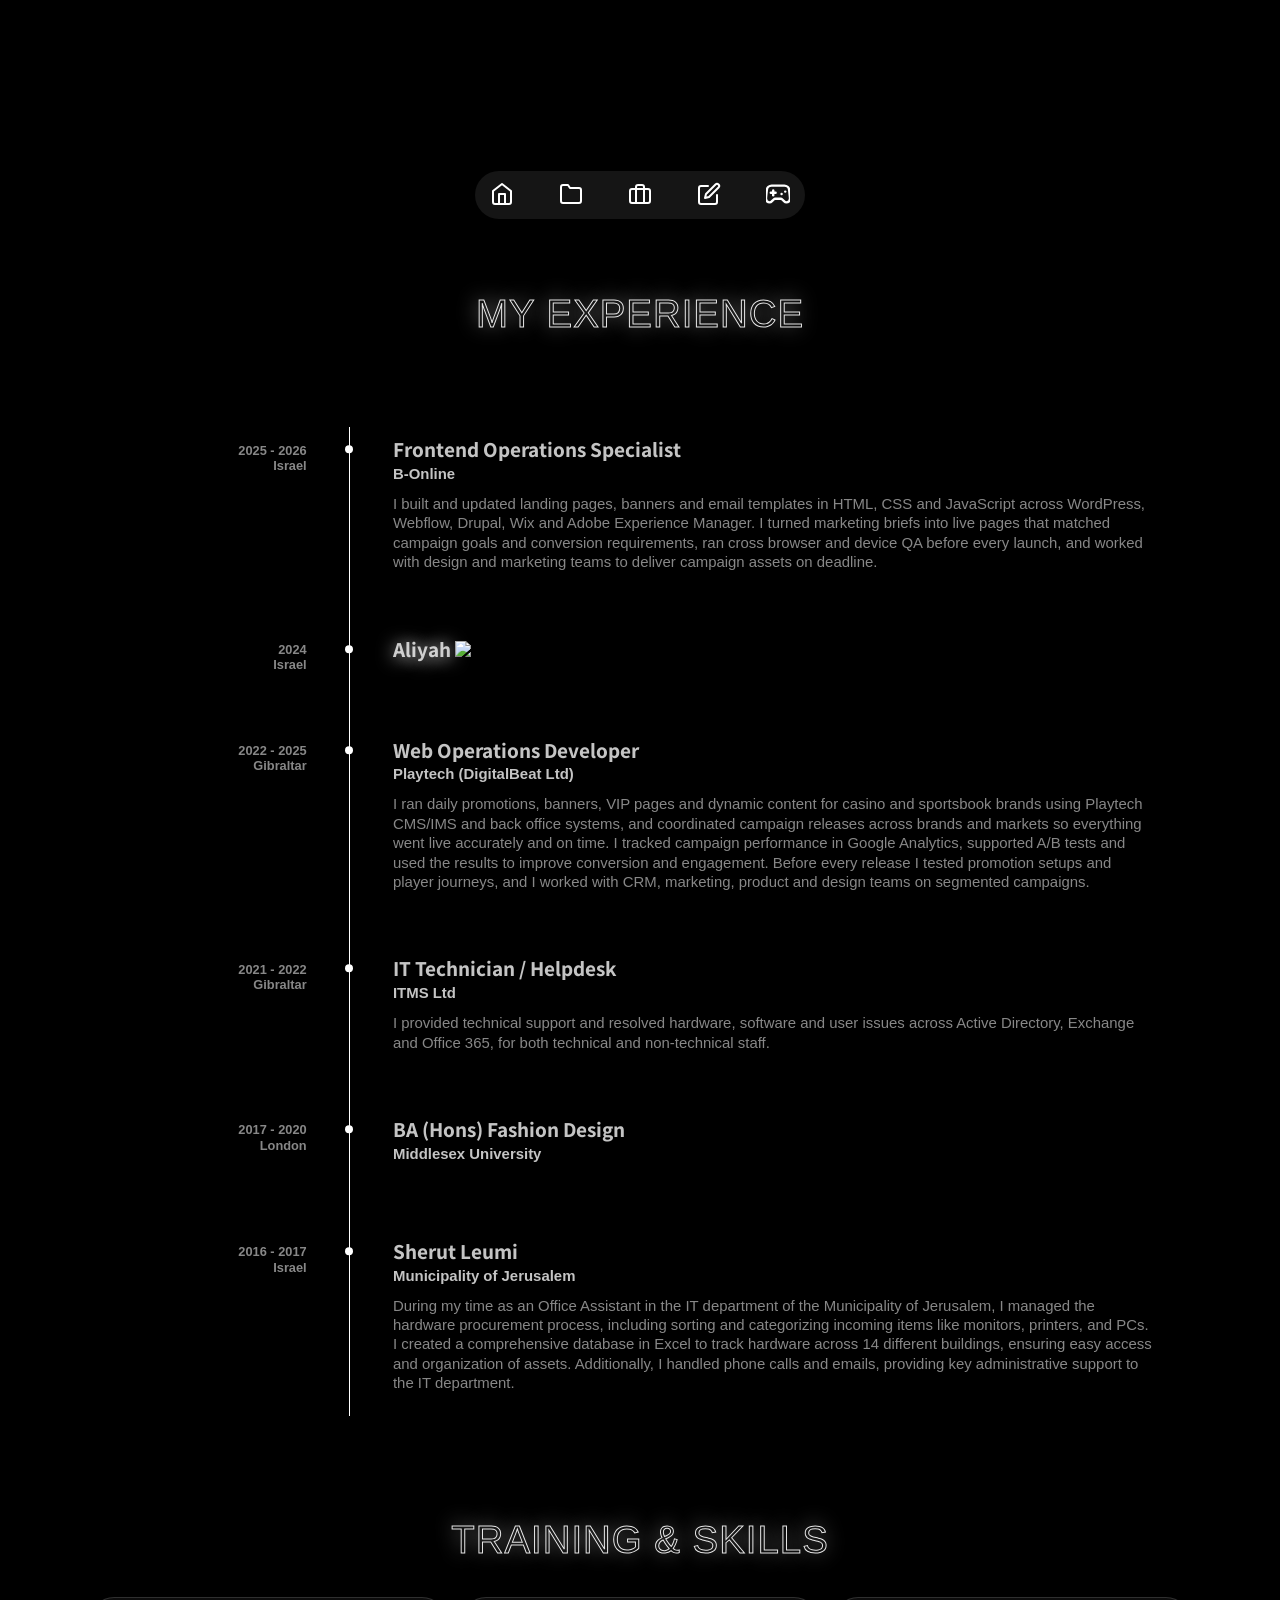
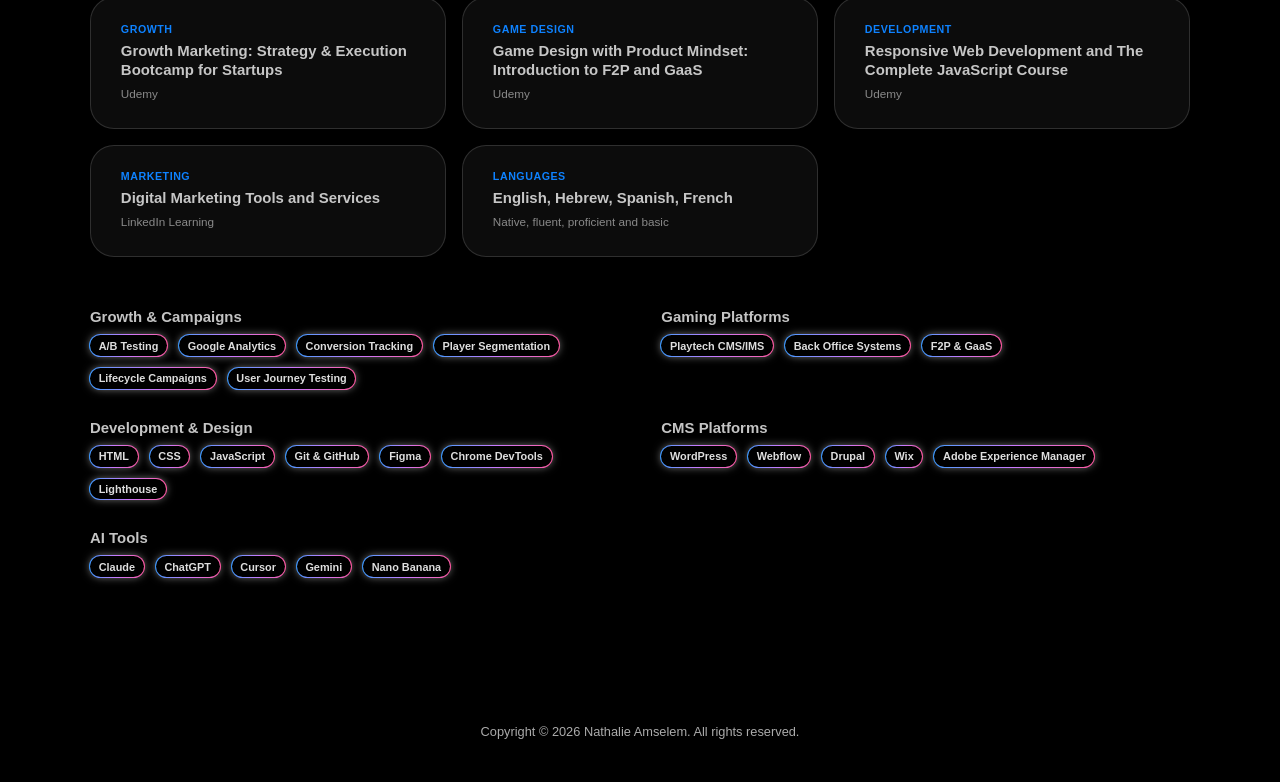
==== commit afe4a8e4: "Add files via upload" ====
--- a/experience.html
+++ b/experience.html
@@ -127,30 +127,6 @@
                         assets on deadline.</p>
                 </div>
             </div>
-
-            <!-- <div class="experience-entry">
-                <div class="experience-year">
-                    <span>2024 - 2025<br>
-                        Israel</span>
-                </div>
-                <div>
-                    <div class="experience-line"></div>
-                    <div class="experience-dot"></div>
-                </div>
-                <div class="experience-content">
-                    <div class="experience-title">
-                        <h2>Website Designer</h2>
-                        <p>DIDEA</p>
-                    </div>
-                    <p>In my role as a freelance Website Designer at DIDEA, I specialized in designing and building
-                        responsive websites on the Wix Studio.<br> I worked directly with clients to understand their
-                        needs and translated those insights into functional, aesthetically pleasing web solutions.
-                        Additionally, I handled website infrastructure management and routine maintenance to ensure
-                        optimal performance. Using knowage of UI Methodologies to create visual assets and ensured all
-                        websites
-                        were optimized for search engines, improving both visibility and user engagement.</p>
-                </div>
-            </div> -->
 
             <div class="experience-entry">
                 <div class="experience-year">
--- a/style.css
+++ b/style.css
@@ -1583,7 +1583,7 @@
 	overflow-x: auto;
 	scroll-snap-type: x mandatory;
 	scrollbar-width: thin;
-	scrollbar-color: #0e82ff #ffffff14;
+scrollbar-color: #9f9f9f #ffffff14;
 }
 
 .pj-strip::-webkit-scrollbar {
@@ -1662,8 +1662,8 @@
 }
 
 .pj-tile-art img {
-	max-width: 60%;
-	max-height: 70%;
+	max-width: 80%;
+	max-height: 100%;
 	object-fit: contain;
 }
 
@@ -1702,8 +1702,7 @@
 	gap: 0.4em;
 	color: #ff308a;
 	font-size: 0.85em;
-	font-weight: 700;
-	letter-spacing: 0.08em;
+	font-weight: 900;
 	text-transform: uppercase;
 }
 
@@ -1935,7 +1934,7 @@
 	width: 100%;
 	max-width: 1200px;
 	align-items: start;
-	padding: 1em 0em 1em 0em !important;
+	padding: 0em !important;
 }
 
 .experience-year {
@@ -1954,7 +1953,7 @@
 }
 
 .experience-entry:nth-of-type(2) .experience-line {
-	height: 98%;
+	height: 93%;
 	top: 55px;
 }
 
